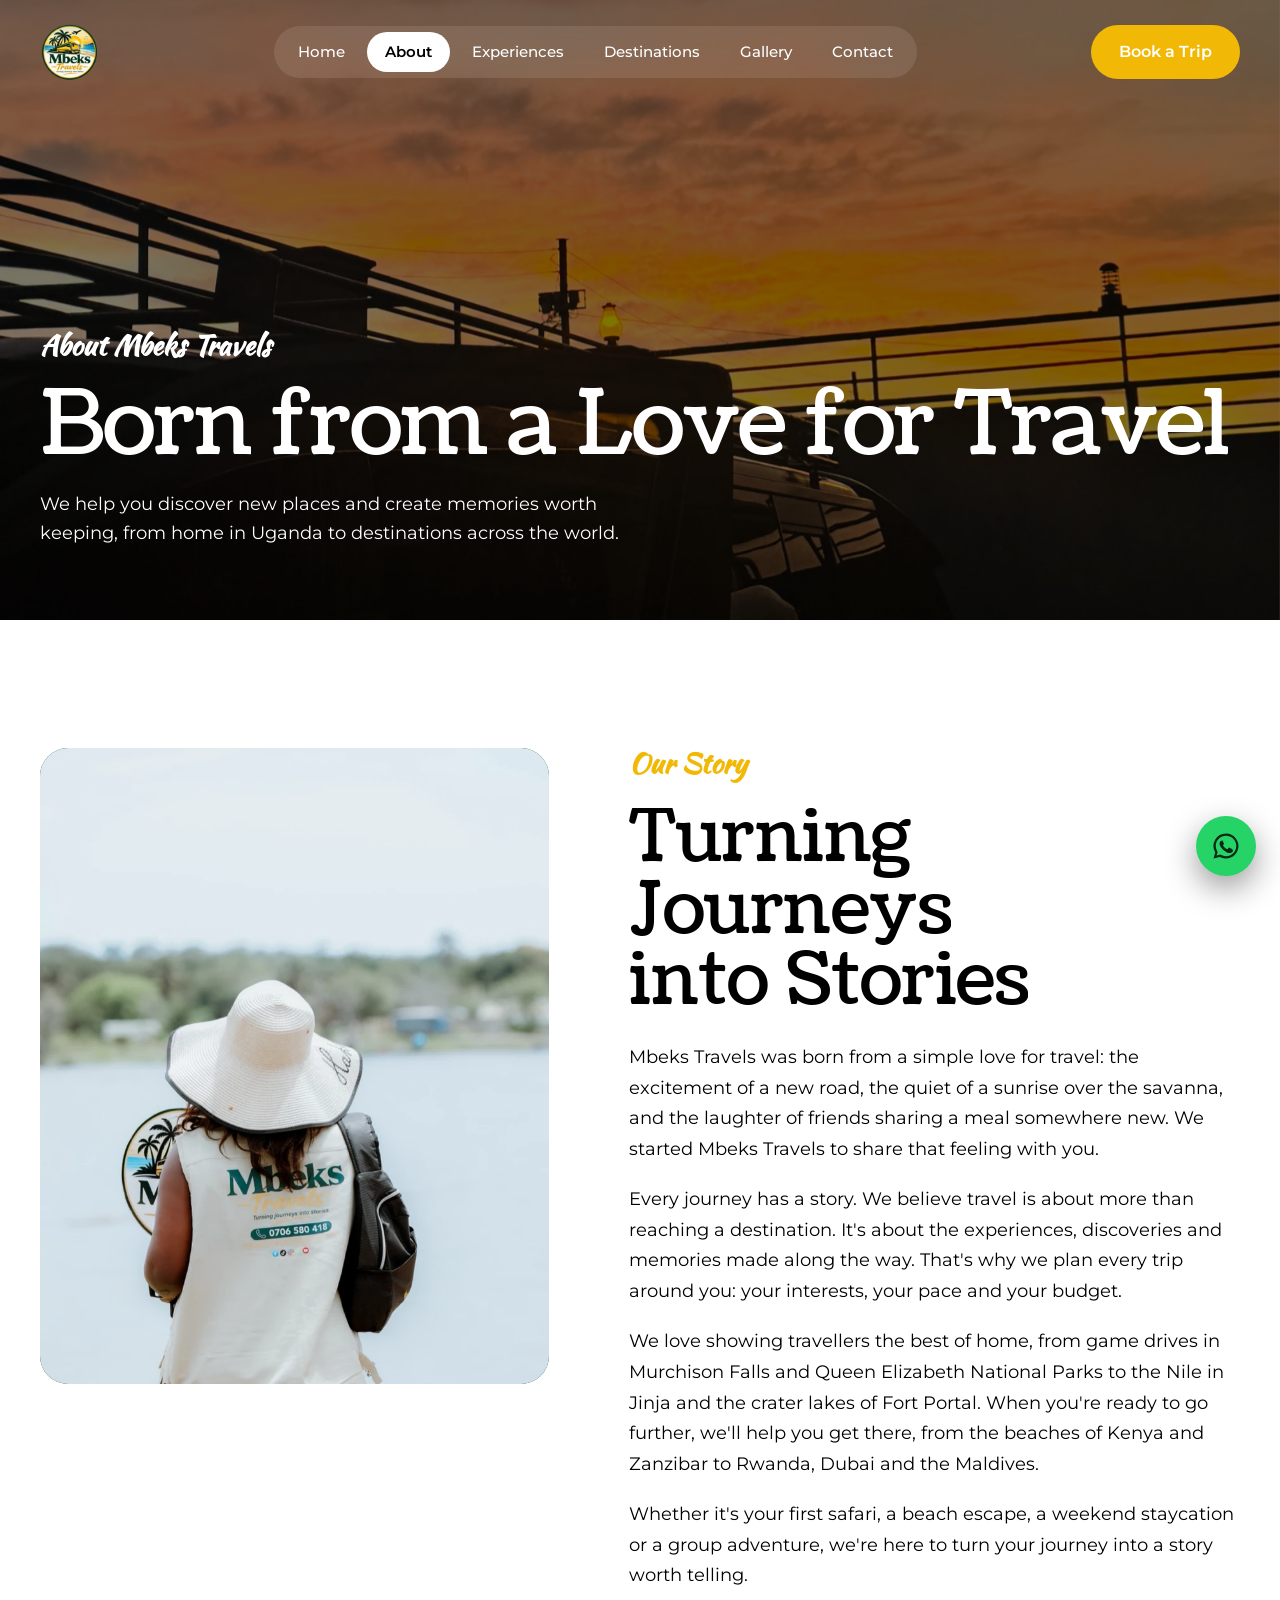
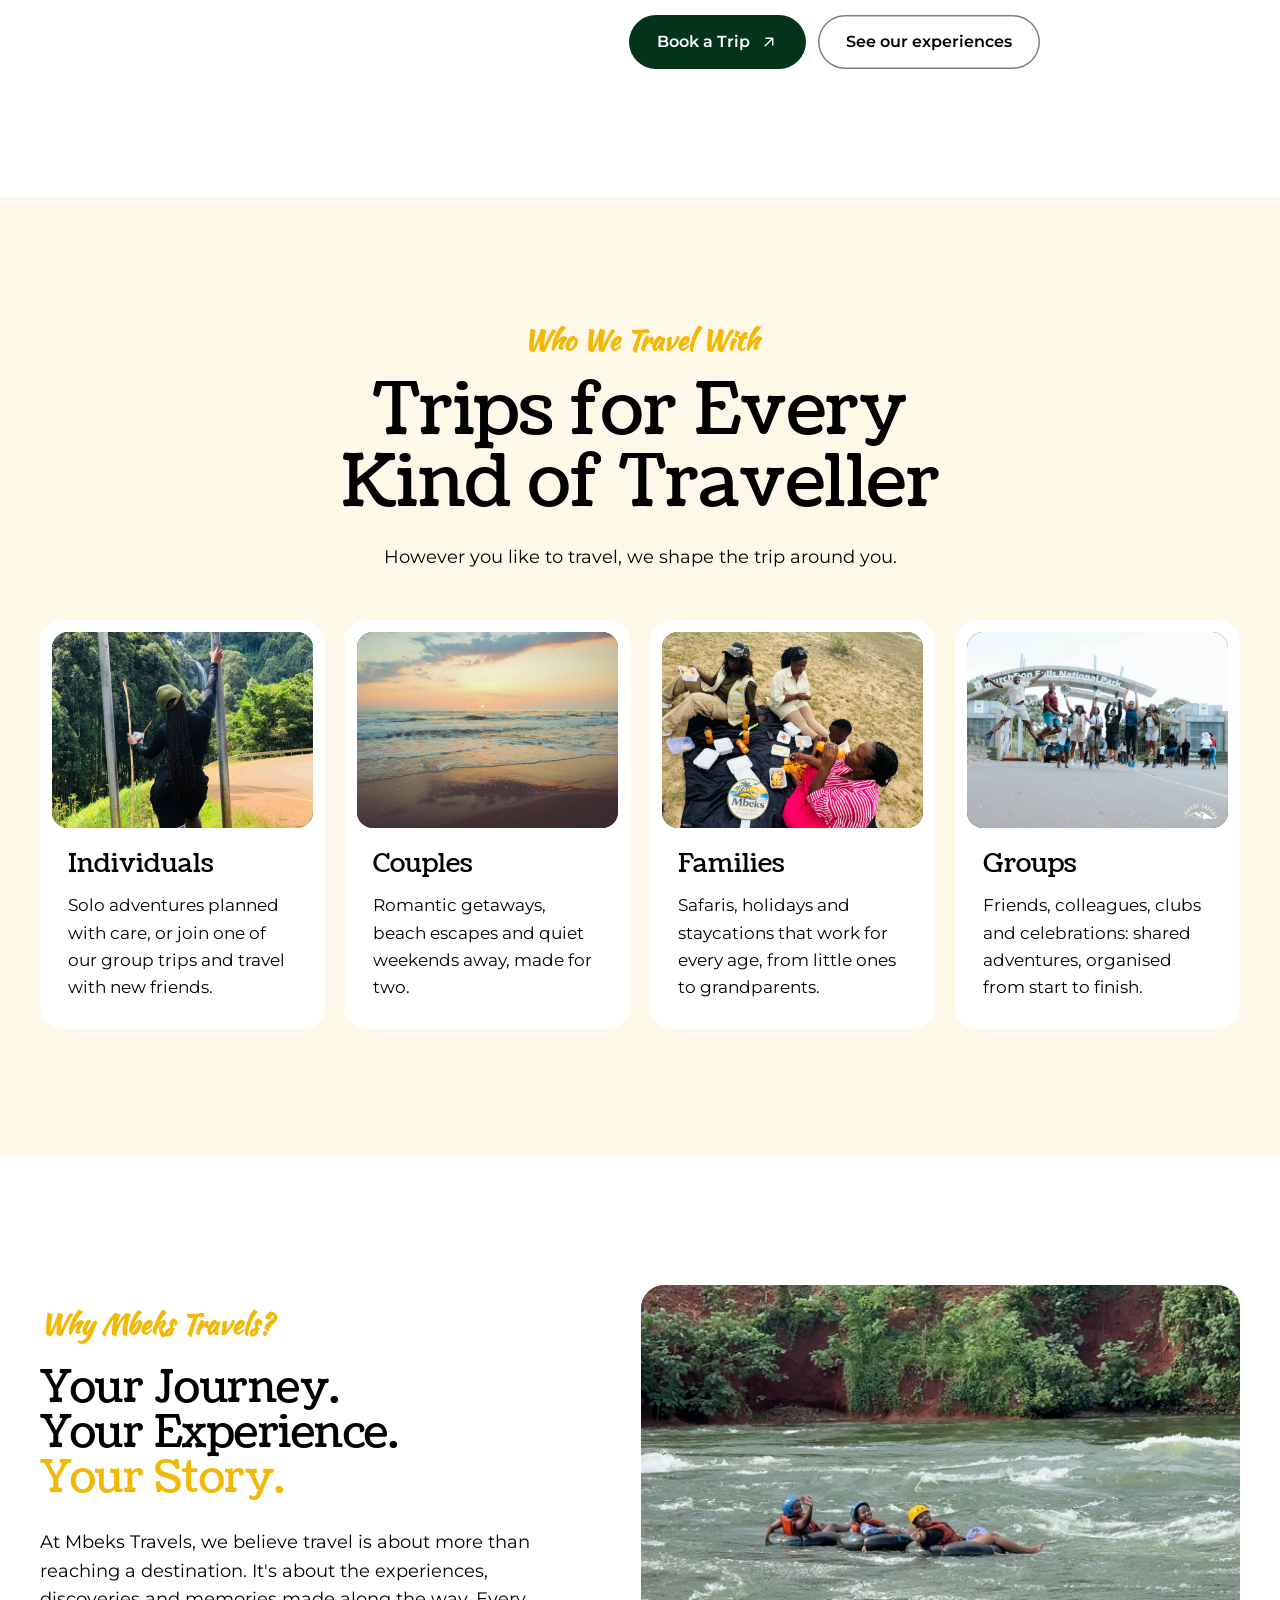
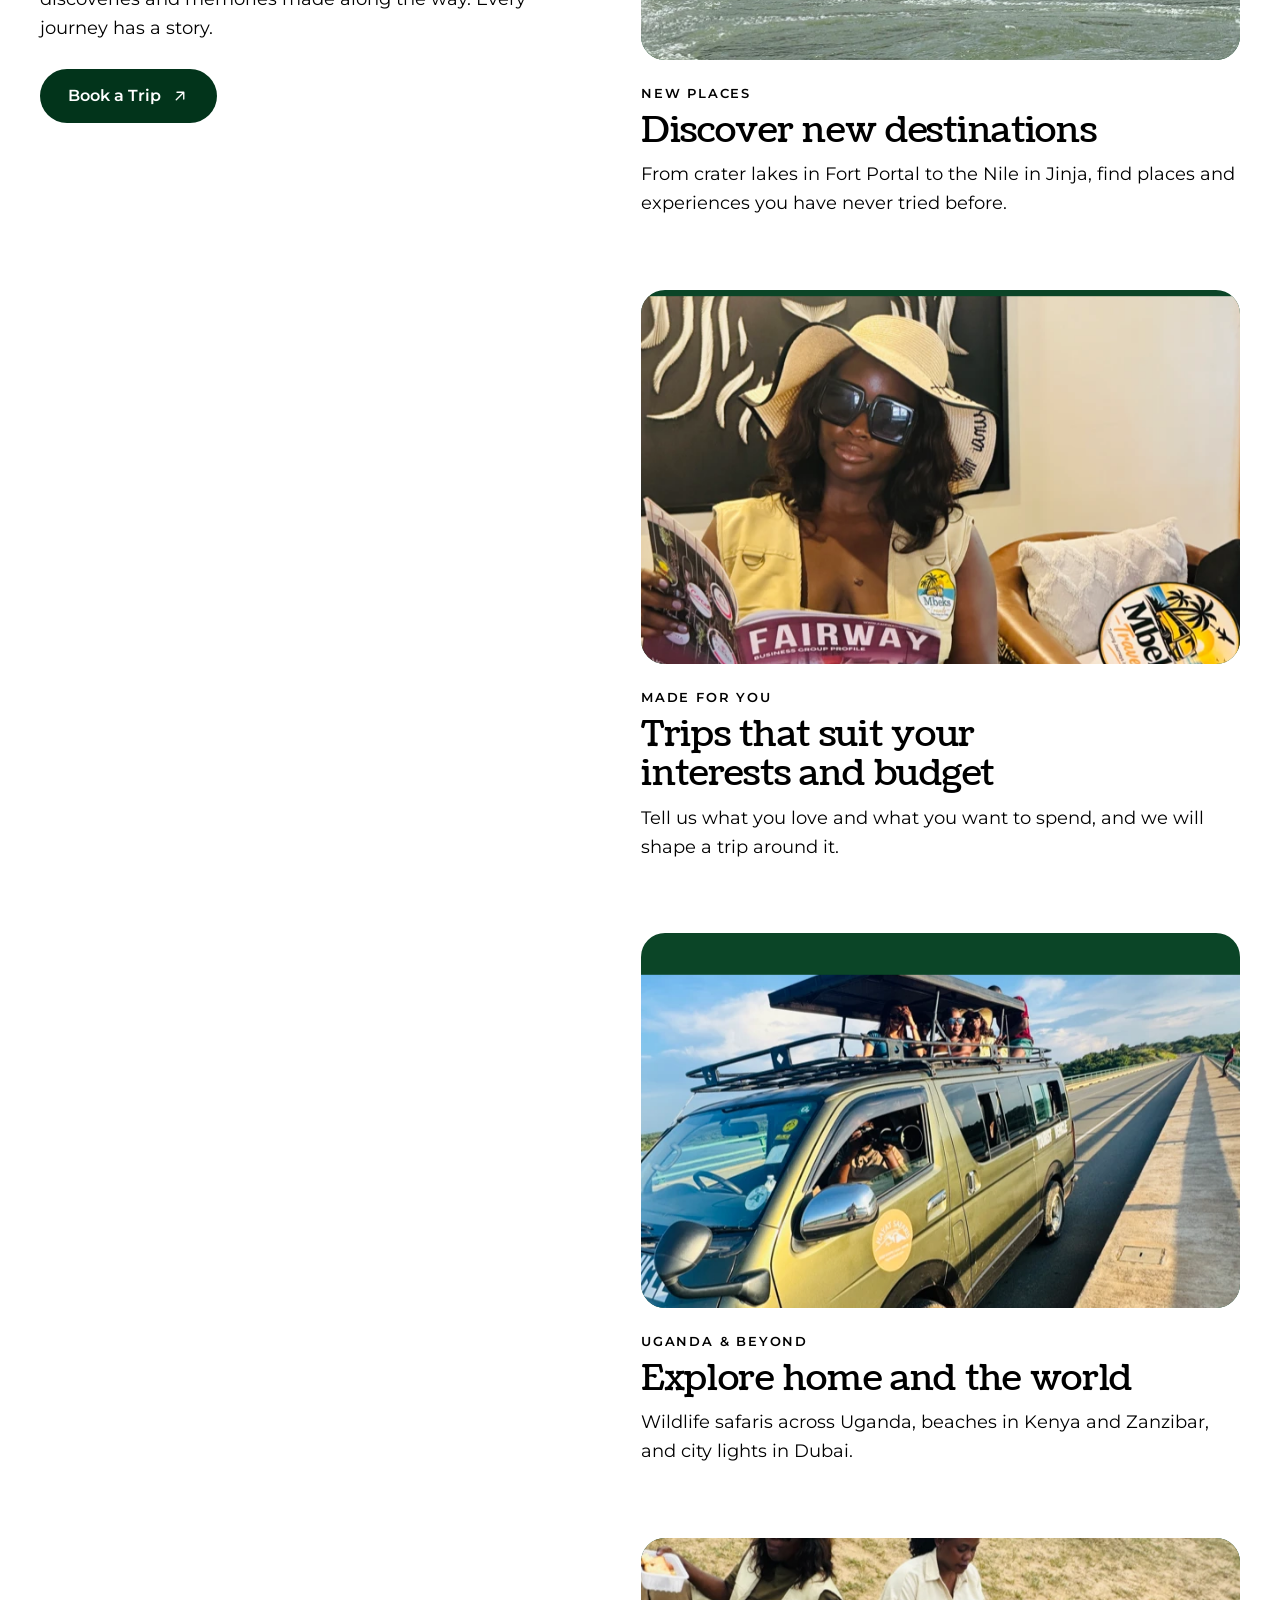
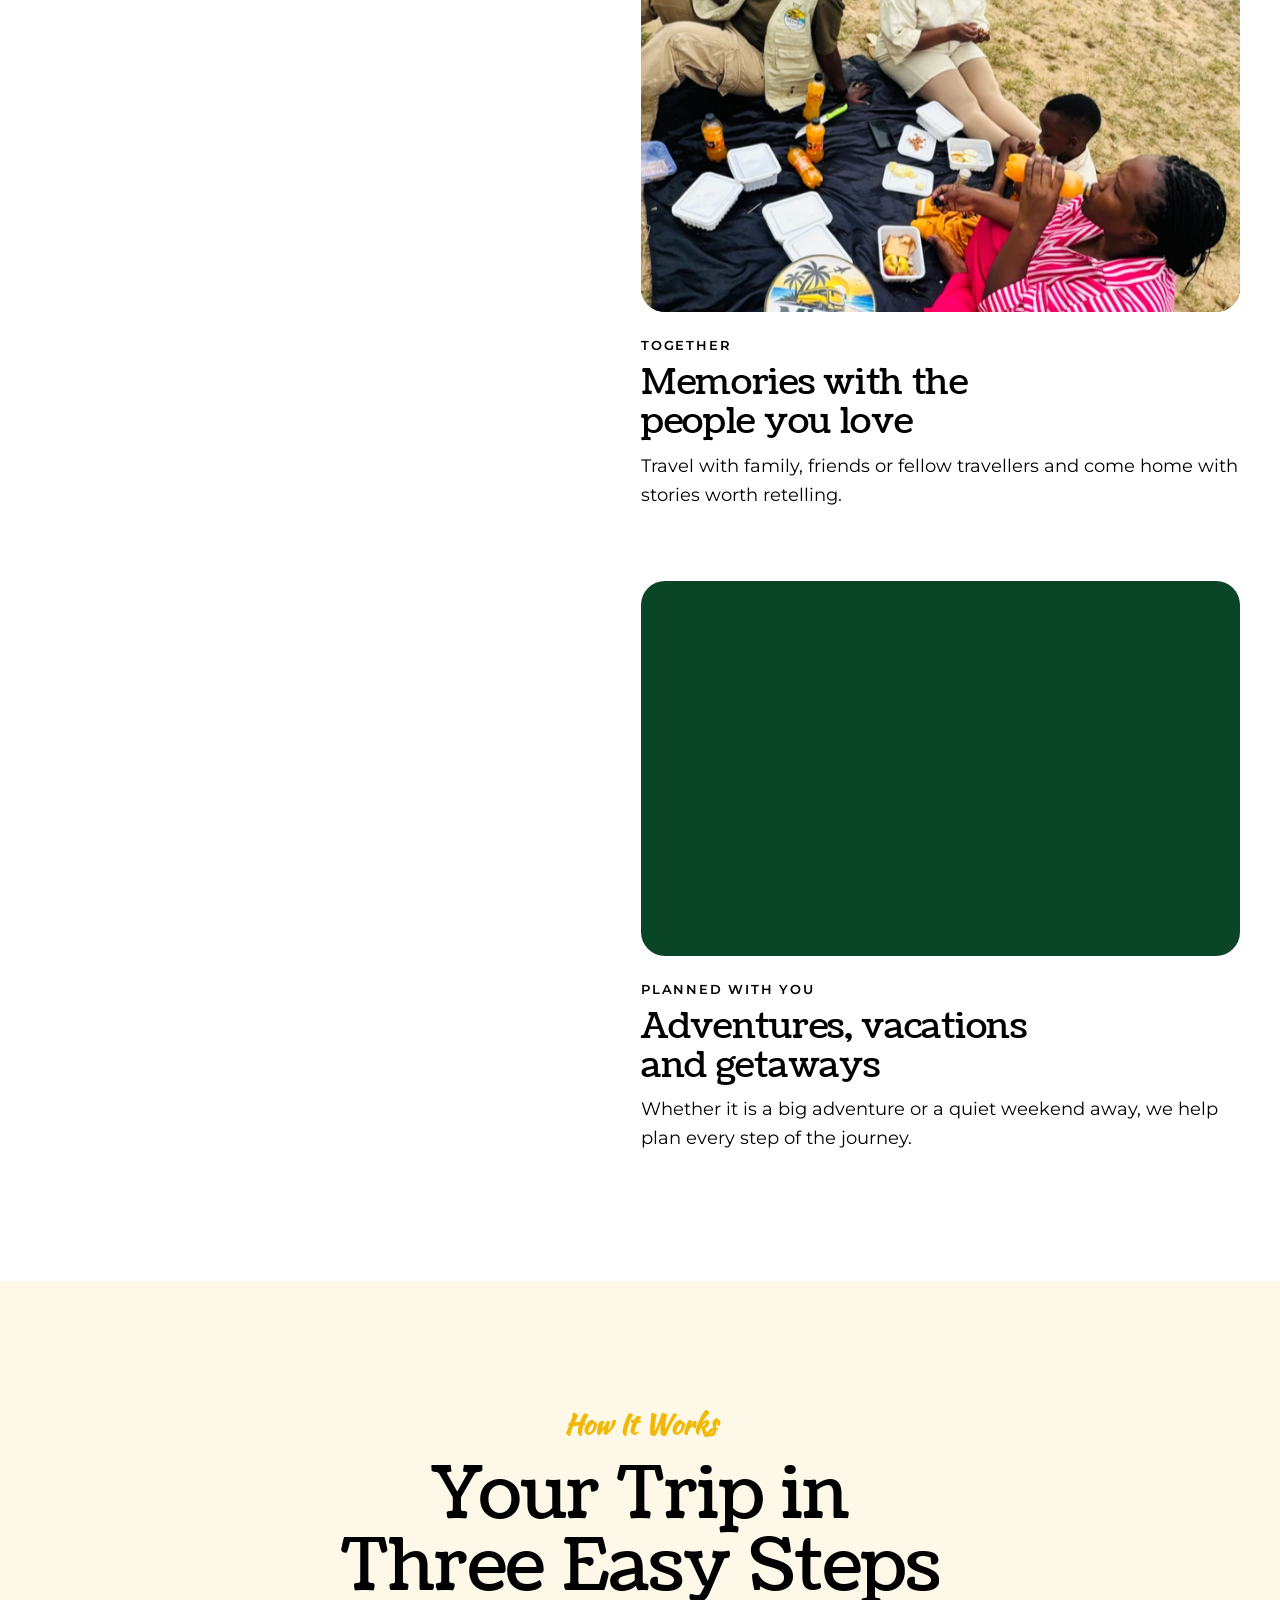
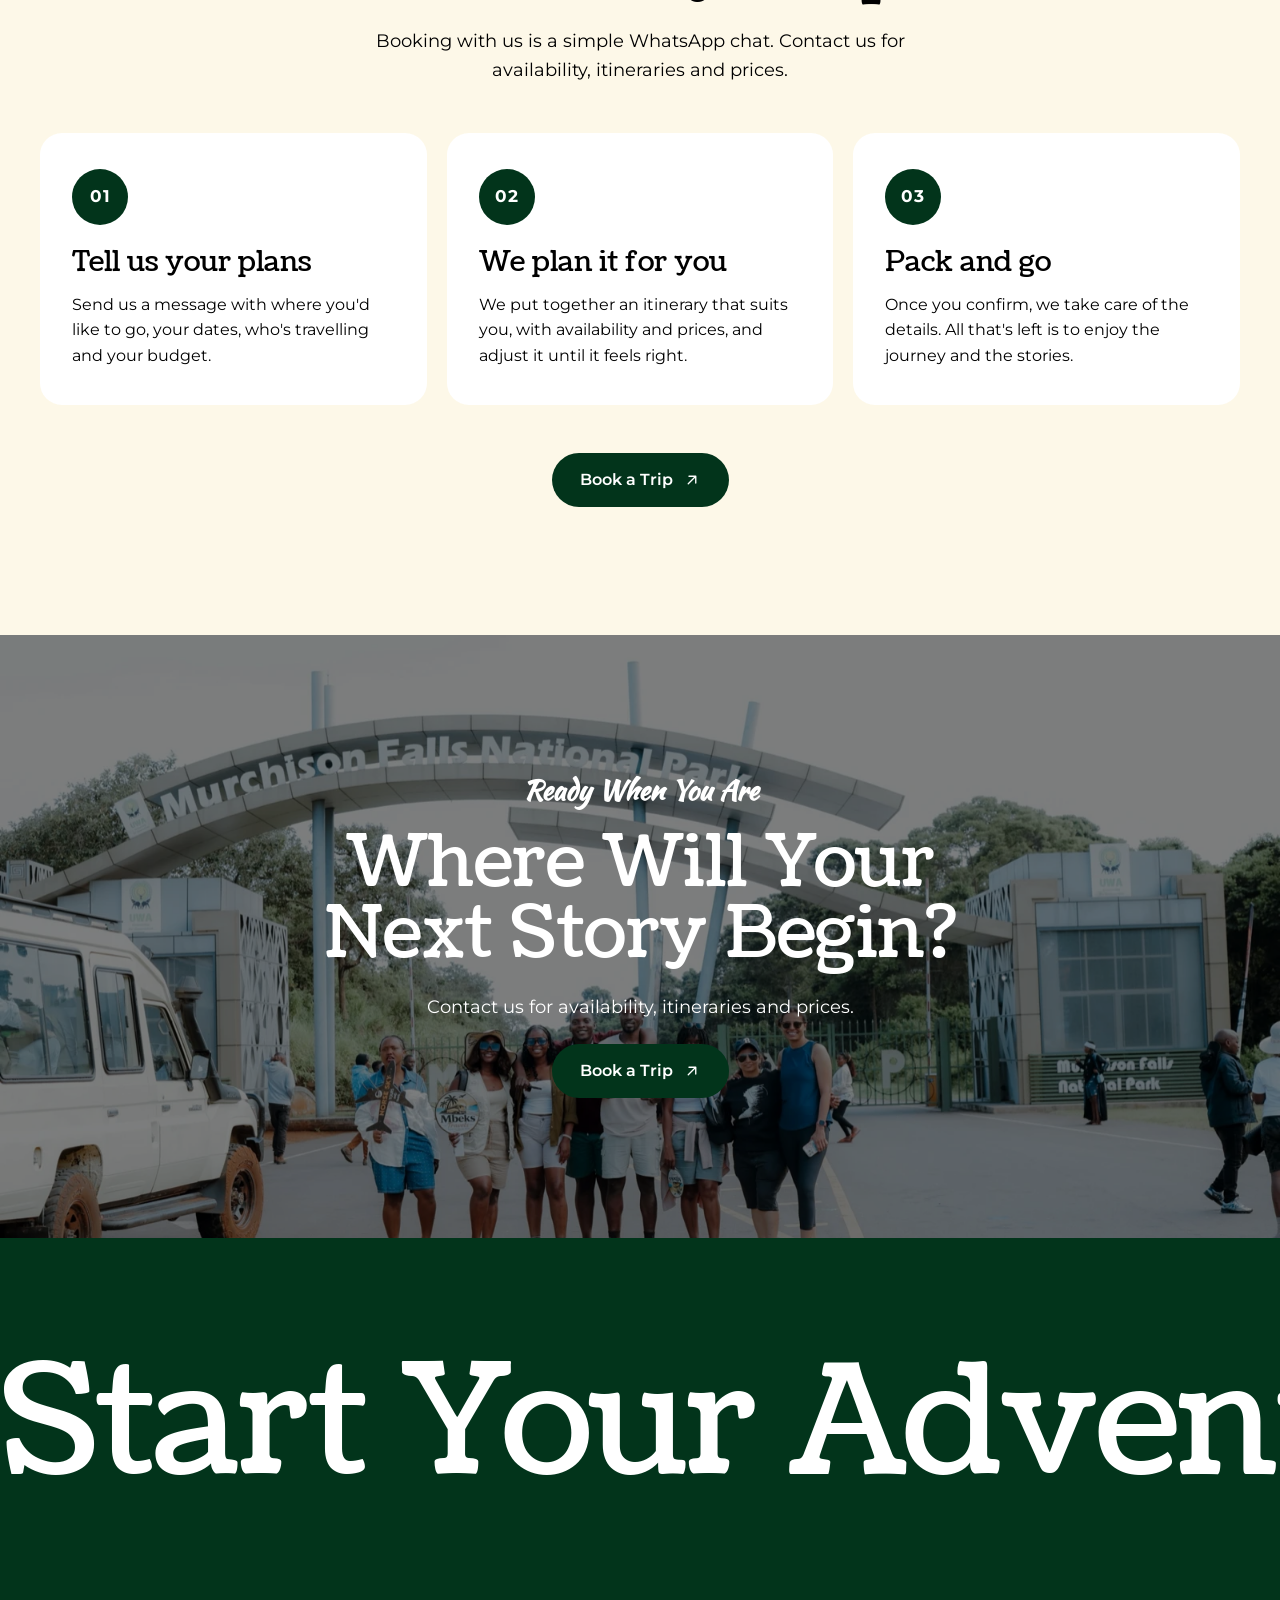
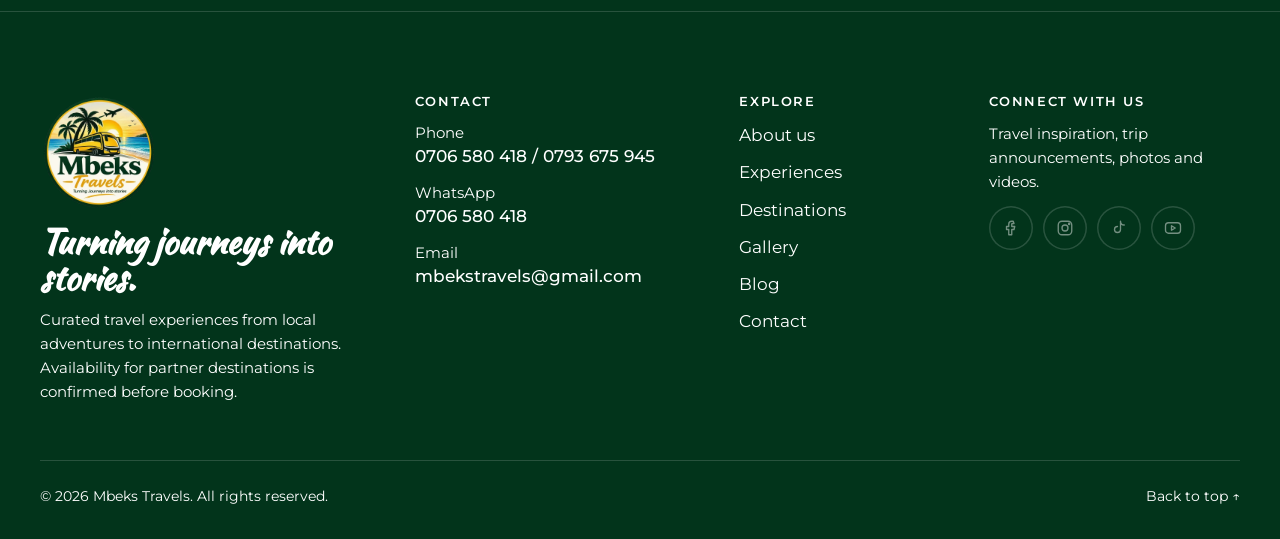
==== about.html @ 8599128d "First commit: Mbeks Travels website" ====
<!doctype html>
<html lang="en-GB">

<head>
  <meta charset="utf-8">
  <meta name="viewport" content="width=device-width, initial-scale=1, viewport-fit=cover">
  <title>About Us | Mbeks Travels</title>
  <meta name="description" content="Mbeks Travels was born from a love for travel. We plan trips for individuals, couples, families and groups across Uganda and beyond.">
  <link rel="canonical" href="https://mbekstravels.com/about.html">
  <meta name="theme-color" content="#02341B">

  <meta property="og:type" content="website">
  <meta property="og:site_name" content="Mbeks Travels">
  <meta property="og:title" content="About Us | Mbeks Travels">
  <meta property="og:description" content="Mbeks Travels was born from a love for travel. We plan trips for individuals, couples, families and groups across Uganda and beyond.">
  <meta property="og:url" content="https://mbekstravels.com/about.html">
  <meta property="og:image" content="https://mbekstravels.com/assets/images/photos/safari-van-sunset-1600.webp">
  <meta name="twitter:card" content="summary_large_image">

  <link rel="icon" href="assets/images/brand/favicon-48.png" type="image/png" sizes="48x48">
  <link rel="apple-touch-icon" href="assets/images/brand/apple-touch-icon.png">
  <link rel="preconnect" href="https://fonts.googleapis.com">
  <link rel="preconnect" href="https://fonts.gstatic.com" crossorigin>
  <link rel="stylesheet" href="https://fonts.googleapis.com/css2?family=Coustard&family=Kaushan+Script&family=Montserrat:ital,wght@0,400;0,500;0,600;0,700;1,600&display=swap">
  <link rel="stylesheet" href="styles/style.css">
  <link rel="stylesheet" href="styles/sections.css">
  <link rel="stylesheet" href="styles/pages.css">
  <script>document.documentElement.classList.add("js");</script>
</head>

<body id="top">
  <a class="skip-link" href="#main">Skip to content</a>
  <div class="cursor" aria-hidden="true">
    <span class="cursor__dot"></span>
    <span class="cursor__ring"><span class="cursor__label"></span></span>
  </div>

  <!-- ============ Site header ============ -->
  <header class="site-header">
    <div class="wrap site-header__inner">
      <a class="brand" href="index.html">
        <img class="brand__logo" src="assets/images/brand/logo-160.webp" srcset="assets/images/brand/logo-160.webp 160w, assets/images/brand/logo-320.webp 320w" sizes="60px" width="160" height="160" alt="Mbeks Travels">
      </a>
      <nav class="nav" aria-label="Main">
        <a href="index.html">Home</a>
        <a href="about.html" aria-current="page">About</a>
        <a href="experience.html">Experiences</a>
        <a href="destinations.html">Destinations</a>
        <a href="gallery.html">Gallery</a>
        <a href="contacts.html">Contact</a>
      </nav>
      <div class="header-actions">
        <a class="btn btn--gold" href="https://wa.me/256706580418?text=Hi%20Mbeks%20Travels%2C%20I%27d%20like%20to%20book%20a%20trip" target="_blank" rel="noopener" data-location="header">Book a Trip</a>
        <button class="menu-toggle" type="button" aria-expanded="false" aria-controls="mobile-menu" data-menu-open>
          <span class="visually-hidden">Open menu</span>
          <svg class="icon" viewBox="0 0 24 24" fill="none" stroke="currentColor" stroke-width="1.8" stroke-linecap="round" stroke-linejoin="round" aria-hidden="true"><path d="M4 7h16M4 12h16M4 17h16"/></svg>
        </button>
      </div>
    </div>
  </header>

  <!-- ============ Mobile menu ============ -->
  <div class="mobile-menu" id="mobile-menu" role="dialog" aria-modal="true" aria-label="Menu" hidden>
    <div class="mobile-menu__top">
      <a class="brand" href="index.html">
        <img class="brand__logo" src="assets/images/brand/logo-160.webp" srcset="assets/images/brand/logo-160.webp 160w, assets/images/brand/logo-320.webp 320w" sizes="60px" width="160" height="160" alt="Mbeks Travels">
      </a>
      <button class="menu-toggle" type="button" data-menu-close>
        <span class="visually-hidden">Close menu</span>
        <svg class="icon" viewBox="0 0 24 24" fill="none" stroke="currentColor" stroke-width="1.8" stroke-linecap="round" stroke-linejoin="round" aria-hidden="true"><path d="M18 6 6 18M6 6l12 12"/></svg>
      </button>
    </div>
    <nav class="mobile-menu__nav" aria-label="Mobile">
        <a href="index.html">Home</a>
        <a href="about.html" aria-current="page">About</a>
        <a href="experience.html">Experiences</a>
        <a href="destinations.html">Destinations</a>
        <a href="gallery.html">Gallery</a>
        <a href="contacts.html">Contact</a>
        <a href="blog.html">Blog</a>
    </nav>
    <div class="mobile-menu__foot">
      <a class="btn btn--gold btn--lg" href="https://wa.me/256706580418?text=Hi%20Mbeks%20Travels%2C%20I%27d%20like%20to%20book%20a%20trip" target="_blank" rel="noopener" data-location="mobile-menu">Book a Trip <svg class="icon" viewBox="0 0 24 24" fill="none" stroke="currentColor" stroke-width="1.8" stroke-linecap="round" stroke-linejoin="round" aria-hidden="true"><path d="M7 17 17 7M8 7h9v9"/></svg></a>
      <p>Call <a href="tel:+256706580418">0706 580 418</a> or email <a href="mailto:mbekstravels@gmail.com">mbekstravels@gmail.com</a></p>
    </div>
  </div>

  <main id="main">

    <!-- ============ Page hero ============ -->
    <section class="page-hero" data-hero aria-labelledby="page-title">
      <img class="page-hero__bg" src="assets/images/photos/safari-van-sunset-1200.webp" srcset="assets/images/photos/safari-van-sunset-800.webp 800w, assets/images/photos/safari-van-sunset-1200.webp 1200w, assets/images/photos/safari-van-sunset-1600.webp 1600w" sizes="100vw"
        alt="A safari van silhouetted against an orange sunset sky" fetchpriority="high" decoding="async">
      <div class="wrap">
        <p class="eyebrow">About Mbeks Travels</p>
        <h1 class="h1 h1--page" id="page-title">Born from a Love for Travel</h1>
        <p class="lead">We help you discover new places and create memories worth keeping, from home in Uganda to
          destinations across the world.</p>
      </div>
    </section>

    <!-- ============ Our story ============ -->
    <section class="section theme-light" aria-labelledby="story-title">
      <div class="wrap split split--sticky">
        <figure class="split__media">
          <!-- Placeholder: replace with the founder's photo (portrait) -->
          <div class="media media--portrait"><img src="assets/images/photos/mbeks-traveller-river-1200.webp" srcset="assets/images/photos/mbeks-traveller-river-800.webp 800w, assets/images/photos/mbeks-traveller-river-1200.webp 1200w, assets/images/photos/mbeks-traveller-river-1600.webp 1600w" sizes="(max-width: 819px) 100vw, 45vw" alt="A traveller in a Mbeks Travels vest looking out over the river" width="800" height="1200" loading="lazy" decoding="async"></div>
        </figure>

        <div class="split__body">
          <p class="eyebrow">Our Story</p>
          <h2 class="h2" id="story-title">Turning Journeys into Stories</h2>
          <div class="prose">
            <p>Mbeks Travels was born from a simple love for travel: the excitement of a new road, the quiet of a
              sunrise over the savanna, and the laughter of friends sharing a meal somewhere new. We started Mbeks
              Travels to share that feeling with you.</p>
            <p>Every journey has a story. We believe travel is about more than reaching a destination. It's about the experiences, discoveries
              and memories made along the way. That's why we plan every trip around you: your interests, your pace and
              your budget.</p>
            <p>We love showing travellers the best of home, from game drives in Murchison Falls and Queen Elizabeth
              National Parks to the Nile in Jinja and the crater lakes of Fort Portal. When you're ready to go
              further, we'll help you get there, from the beaches of Kenya and Zanzibar to Rwanda, Dubai and the
              Maldives.</p>
            <p>Whether it's your first safari, a beach escape, a weekend staycation or a group adventure, we're here
              to turn your journey into a story worth telling.</p>
          </div>
          <div class="btn-row">
            <a class="btn btn--leaf" href="https://wa.me/256706580418?text=Hi%20Mbeks%20Travels%2C%20I%27d%20like%20to%20book%20a%20trip" target="_blank" rel="noopener" data-location="about-story">Book a
              Trip <svg class="icon" viewBox="0 0 24 24" fill="none" stroke="currentColor" stroke-width="1.8" stroke-linecap="round" stroke-linejoin="round" aria-hidden="true"><path d="M7 17 17 7M8 7h9v9"/></svg></a>
            <a class="btn btn--outline" href="experience.html">See our experiences</a>
          </div>
        </div>
      </div>
    </section>

    <!-- ============ Who we serve ============ -->
    <section class="section theme-sand" aria-labelledby="serve-title">
      <div class="wrap">
        <div class="section-head section-head--center">
          <div class="section-head__title">
            <p class="eyebrow">Who We Travel With</p>
            <h2 class="h2" id="serve-title">Trips for Every Kind of Traveller</h2>
          </div>
          <p class="lead">However you like to travel, we shape the trip around you.</p>
        </div>

        <ul class="card-grid">
          <li class="card card--photo" data-reveal>
            <div class="media card__photo"><img src="assets/images/photos/sipi-river-sign-960.webp" srcset="assets/images/photos/sipi-river-sign-800.webp 800w, assets/images/photos/sipi-river-sign-960.webp 960w" sizes="(max-width: 819px) 100vw, 25vw" alt="A traveller posing by the Sipi River sign among green hills" width="800" height="1067" loading="lazy" decoding="async"></div>
            <h3 class="card__title">Individuals</h3>
            <p>Solo adventures planned with care, or join one of our group trips and travel with new friends.</p>
          </li>
          <li class="card card--photo" data-reveal>
            <div class="media card__photo"><img src="assets/images/photos/beach-sunset-800.webp" alt="Waves rolling onto a beach at sunset" width="800" height="518" loading="lazy" decoding="async"></div>
            <h3 class="card__title">Couples</h3>
            <p>Romantic getaways, beach escapes and quiet weekends away, made for two.</p>
          </li>
          <li class="card card--photo" data-reveal>
            <div class="media card__photo"><img src="assets/images/photos/savanna-picnic-1200.webp" srcset="assets/images/photos/savanna-picnic-800.webp 800w, assets/images/photos/savanna-picnic-1200.webp 1200w, assets/images/photos/savanna-picnic-1600.webp 1600w" sizes="(max-width: 819px) 100vw, 25vw" alt="A family picnic on the savanna with Mbeks Travels fans" width="800" height="1067" loading="lazy" decoding="async"></div>
            <h3 class="card__title">Families</h3>
            <p>Safaris, holidays and staycations that work for every age, from little ones to grandparents.</p>
          </li>
          <li class="card card--photo" data-reveal>
            <div class="media card__photo"><img src="assets/images/photos/murchison-gate-jump-1200.webp" srcset="assets/images/photos/murchison-gate-jump-800.webp 800w, assets/images/photos/murchison-gate-jump-1200.webp 1200w, assets/images/photos/murchison-gate-jump-1600.webp 1600w" sizes="(max-width: 819px) 100vw, 25vw" alt="Travellers jumping for joy at the Murchison Falls National Park gate" width="800" height="533" loading="lazy" decoding="async"></div>
            <h3 class="card__title">Groups</h3>
            <p>Friends, colleagues, clubs and celebrations: shared adventures, organised from start to finish.</p>
          </li>
        </ul>
      </div>
    </section>

    <!-- ============ Why Mbeks (sticky split, as on the homepage) ============ -->
    <section class="section theme-light" id="why" aria-labelledby="why-title">
      <div class="wrap why__grid">
        <div class="why__sticky">
          <p class="eyebrow">Why Mbeks Travels?</p>
          <h2 class="h2 why__title" id="why-title"><span class="line">Your Journey.</span> <span class="line">Your Experience.</span> <span class="line text-gold">Your Story.</span></h2>
          <p class="lead">At Mbeks Travels, we believe travel is about more than reaching a destination. It's about the
            experiences, discoveries and memories made along the way. Every journey has a story.</p>
          <div class="why__actions">
            <a class="btn btn--leaf" href="https://wa.me/256706580418?text=Hi%20Mbeks%20Travels%2C%20I%27d%20like%20to%20book%20a%20trip" target="_blank" rel="noopener" data-location="about-why">Book a Trip
              <svg class="icon" viewBox="0 0 24 24" fill="none" stroke="currentColor" stroke-width="1.8" stroke-linecap="round" stroke-linejoin="round" aria-hidden="true"><path d="M7 17 17 7M8 7h9v9"/></svg></a>
          </div>
        </div>

        <div class="why__list">
          <article class="why-item" data-reveal>
            <div class="media"><img src="assets/images/photos/nile-tubing-jinja-1200.webp" srcset="assets/images/photos/nile-tubing-jinja-800.webp 800w, assets/images/photos/nile-tubing-jinja-1200.webp 1200w, assets/images/photos/nile-tubing-jinja-1600.webp 1600w" sizes="(max-width: 819px) 100vw, 50vw" alt="Friends in helmets tubing down the Nile rapids in Jinja" width="800" height="450" loading="lazy" decoding="async" data-parallax="0.12"></div>
            <div class="why-item__body">
              <p class="label">New places</p>
              <h3 class="h3">Discover new destinations</h3>
              <p class="lead">From crater lakes in Fort Portal to the Nile in Jinja, find places and experiences you have
                never tried before.</p>
            </div>
          </article>
          <article class="why-item" data-reveal>
            <div class="media"><img src="assets/images/photos/lodge-lounge-reading-1200.webp" srcset="assets/images/photos/lodge-lounge-reading-800.webp 800w, assets/images/photos/lodge-lounge-reading-1200.webp 1200w, assets/images/photos/lodge-lounge-reading-1600.webp 1600w" sizes="(max-width: 819px) 100vw, 50vw" alt="A traveller in a sun hat reading a magazine in a lodge lounge" width="800" height="1067" loading="lazy" decoding="async" data-parallax="0.12"></div>
            <div class="why-item__body">
              <p class="label">Made for you</p>
              <h3 class="h3">Trips that suit your interests and budget</h3>
              <p class="lead">Tell us what you love and what you want to spend, and we will shape a trip around it.</p>
            </div>
          </article>
          <article class="why-item" data-reveal>
            <div class="media"><img src="assets/images/photos/safari-van-road-1200.webp" srcset="assets/images/photos/safari-van-road-800.webp 800w, assets/images/photos/safari-van-road-1200.webp 1200w, assets/images/photos/safari-van-road-1600.webp 1600w" sizes="(max-width: 819px) 100vw, 50vw" alt="A Mbeks safari van with travellers on the roof on an open road" width="800" height="1067" loading="lazy" decoding="async" data-parallax="0.12"></div>
            <div class="why-item__body">
              <p class="label">Uganda &amp; beyond</p>
              <h3 class="h3">Explore home and the world</h3>
              <p class="lead">Wildlife safaris across Uganda, beaches in Kenya and Zanzibar, and city lights in Dubai.</p>
            </div>
          </article>
          <article class="why-item" data-reveal>
            <div class="media"><img src="assets/images/photos/savanna-picnic-1200.webp" srcset="assets/images/photos/savanna-picnic-800.webp 800w, assets/images/photos/savanna-picnic-1200.webp 1200w, assets/images/photos/savanna-picnic-1600.webp 1600w" sizes="(max-width: 819px) 100vw, 50vw" alt="A family picnic on the savanna with Mbeks Travels fans" width="800" height="1067" loading="lazy" decoding="async" data-parallax="0.12"></div>
            <div class="why-item__body">
              <p class="label">Together</p>
              <h3 class="h3">Memories with the people you love</h3>
              <p class="lead">Travel with family, friends or fellow travellers and come home with stories worth
                retelling.</p>
            </div>
          </article>
          <article class="why-item" data-reveal>
            <div class="media"><img src="assets/images/photos/safari-van-sunset-1200.webp" srcset="assets/images/photos/safari-van-sunset-800.webp 800w, assets/images/photos/safari-van-sunset-1200.webp 1200w, assets/images/photos/safari-van-sunset-1600.webp 1600w" sizes="(max-width: 819px) 100vw, 50vw" alt="A safari van silhouetted against an orange sunset sky" width="800" height="1067" loading="lazy" decoding="async" data-parallax="0.12"></div>
            <div class="why-item__body">
              <p class="label">Planned with you</p>
              <h3 class="h3">Adventures, vacations and getaways</h3>
              <p class="lead">Whether it is a big adventure or a quiet weekend away, we help plan every step of the
                journey.</p>
            </div>
          </article>
        </div>
      </div>
    </section>

    <!-- ============ How it works ============ -->
    <section class="section theme-sand" id="how-it-works" aria-labelledby="how-title">
      <div class="wrap">
        <div class="section-head section-head--center">
          <div class="section-head__title">
            <p class="eyebrow">How It Works</p>
            <h2 class="h2" id="how-title">Your Trip in Three Easy Steps</h2>
          </div>
          <p class="lead">Booking with us is a simple WhatsApp chat. Contact us for availability, itineraries and prices.</p>
        </div>

        <ol class="steps">
          <li class="step" data-reveal>
            <span class="step__num">01</span>
            <h3 class="step__title">Tell us your plans</h3>
            <p>Send us a message with where you'd like to go, your dates, who's travelling and your budget.</p>
          </li>
          <li class="step" data-reveal>
            <span class="step__num">02</span>
            <h3 class="step__title">We plan it for you</h3>
            <p>We put together an itinerary that suits you, with availability and prices, and adjust it until it feels right.</p>
          </li>
          <li class="step" data-reveal>
            <span class="step__num">03</span>
            <h3 class="step__title">Pack and go</h3>
            <p>Once you confirm, we take care of the details. All that's left is to enjoy the journey and the stories.</p>
          </li>
        </ol>

        <div class="steps__cta">
          <a class="btn btn--leaf" href="https://wa.me/256706580418?text=Hi%20Mbeks%20Travels%2C%20I%27d%20like%20to%20book%20a%20trip" target="_blank" rel="noopener" data-location="about-how">Book a Trip
            <svg class="icon" viewBox="0 0 24 24" fill="none" stroke="currentColor" stroke-width="1.8" stroke-linecap="round" stroke-linejoin="round" aria-hidden="true"><path d="M7 17 17 7M8 7h9v9"/></svg></a>
        </div>
      </div>
    </section>

    <!-- ============ Closing call to action ============ -->
    <section class="photo-band" aria-labelledby="cta-title">
      <img class="photo-band__bg" src="assets/images/photos/murchison-gate-group-1200.webp" srcset="assets/images/photos/murchison-gate-group-800.webp 800w, assets/images/photos/murchison-gate-group-1200.webp 1200w, assets/images/photos/murchison-gate-group-1600.webp 1600w" sizes="100vw" alt="" width="800" height="533" loading="lazy" decoding="async">
      <div class="wrap photo-band__inner">
        <p class="eyebrow">Ready When You Are</p>
        <h2 class="h2" id="cta-title">Where Will Your Next Story Begin?</h2>
        <p class="lead">Contact us for availability, itineraries and prices.</p>
        <a class="btn btn--leaf" href="https://wa.me/256706580418?text=Hi%20Mbeks%20Travels%2C%20I%27d%20like%20to%20book%20a%20trip" target="_blank" rel="noopener" data-location="about-cta">Book a Trip
          <svg class="icon" viewBox="0 0 24 24" fill="none" stroke="currentColor" stroke-width="1.8" stroke-linecap="round" stroke-linejoin="round" aria-hidden="true"><path d="M7 17 17 7M8 7h9v9"/></svg></a>
      </div>
    </section>

  </main>

  <!-- ============ Footer ============ -->
  <footer class="site-footer">
    <a class="cta-strip cursor-zone" href="experience.html" aria-label="Start your adventure: explore tours" data-cursor="Explore Tours">
      <span class="cta-strip__track" aria-hidden="true">
        <span class="cta-strip__word">Start Your Adventure.</span><span class="cta-strip__word">Start Your Adventure.</span><span class="cta-strip__word">Start Your Adventure.</span><span class="cta-strip__word">Start Your Adventure.</span>
      </span>
      <span class="cursor-badge" aria-hidden="true">Explore<br>Tours</span>
    </a>

    <div class="wrap footer-main">
      <div class="footer-cols">
        <div class="footer-col">
          <img class="footer-logo" src="assets/images/brand/logo-320.webp" width="320" height="320" alt="Mbeks Travels" loading="lazy" decoding="async">
          <p class="footer-tagline">Turning journeys into stories.</p>
          <p class="footer-text">Curated travel experiences from local adventures to international destinations. Availability for partner destinations is confirmed before booking.</p>
        </div>

        <div class="footer-col">
          <h2 class="footer-col__title">Contact</h2>
          <dl class="footer-contact">
            <div>
              <dt>Phone</dt>
              <dd><a href="tel:+256706580418">0706 580 418</a> / <a href="tel:+256793675945">0793 675 945</a></dd>
            </div>
            <div>
              <dt>WhatsApp</dt>
              <dd><a href="https://wa.me/256706580418?text=Hi%20Mbeks%20Travels%2C%20I%27d%20like%20to%20book%20a%20trip" target="_blank" rel="noopener" data-location="footer">0706 580 418</a></dd>
            </div>
            <div>
              <dt>Email</dt>
              <dd><a href="mailto:mbekstravels@gmail.com">mbekstravels@gmail.com</a></dd>
            </div>
          </dl>
        </div>

        <nav class="footer-col" aria-label="Footer">
          <h2 class="footer-col__title">Explore</h2>
          <ul class="footer-links">
            <li><a href="about.html">About us</a></li>
            <li><a href="experience.html">Experiences</a></li>
            <li><a href="destinations.html">Destinations</a></li>
            <li><a href="gallery.html">Gallery</a></li>
            <li><a href="blog.html">Blog</a></li>
            <li><a href="contacts.html">Contact</a></li>
          </ul>
        </nav>

        <div class="footer-col">
          <h2 class="footer-col__title">Connect with us</h2>
          <p class="footer-text">Travel inspiration, trip announcements, photos and videos.</p>
          <!-- Social links are disabled until the client supplies profile URLs.
               To enable: replace <span class="social" …> with <a class="social" href="URL" aria-label="Name"> -->
          <ul class="socials">
            <li><span class="social" title="Facebook (coming soon)"><svg class="icon" viewBox="0 0 24 24" fill="none" stroke="currentColor" stroke-width="1.8" stroke-linecap="round" stroke-linejoin="round" aria-hidden="true"><path d="M15 3h-2a4 4 0 0 0-4 4v3H6v4h3v7h4v-7h3l1-4h-4V7a1 1 0 0 1 1-1h2z"/></svg><span class="visually-hidden">Facebook (coming soon)</span></span></li>
            <li><span class="social" title="Instagram (coming soon)"><svg class="icon" viewBox="0 0 24 24" fill="none" stroke="currentColor" stroke-width="1.8" stroke-linecap="round" stroke-linejoin="round" aria-hidden="true"><rect x="3" y="3" width="18" height="18" rx="5"/><circle cx="12" cy="12" r="4"/><circle cx="17.5" cy="6.5" r=".8"/></svg><span class="visually-hidden">Instagram (coming soon)</span></span></li>
            <li><span class="social" title="TikTok (coming soon)"><svg class="icon" viewBox="0 0 24 24" fill="none" stroke="currentColor" stroke-width="1.8" stroke-linecap="round" stroke-linejoin="round" aria-hidden="true"><path d="M14 3v11a4 4 0 1 1-4-4M14 3c0 3 2 5 5 5"/></svg><span class="visually-hidden">TikTok (coming soon)</span></span></li>
            <li><span class="social" title="YouTube (coming soon)"><svg class="icon" viewBox="0 0 24 24" fill="none" stroke="currentColor" stroke-width="1.8" stroke-linecap="round" stroke-linejoin="round" aria-hidden="true"><rect x="2" y="5" width="20" height="14" rx="4"/><path d="m10 9 5 3-5 3z"/></svg><span class="visually-hidden">YouTube (coming soon)</span></span></li>
          </ul>
        </div>
      </div>

      <div class="footer-bottom">
        <p>&copy; <span data-year>2026</span> Mbeks Travels. All rights reserved.</p>
        <a href="#top">Back to top &uarr;</a>
      </div>
    </div>
  </footer>

  <a class="wa-float" href="https://wa.me/256706580418?text=Hi%20Mbeks%20Travels%2C%20I%27d%20like%20to%20book%20a%20trip" target="_blank" rel="noopener" aria-label="Book a trip on WhatsApp" data-location="floating-button">
    <svg class="icon" viewBox="0 0 24 24" fill="currentColor" aria-hidden="true"><path d="M12 2a10 10 0 0 0-8.6 15.1L2 22l5-1.3A10 10 0 1 0 12 2zm0 18.2a8.2 8.2 0 0 1-4.2-1.2l-.3-.2-3 .8.8-2.9-.2-.3A8.2 8.2 0 1 1 12 20.2zm4.5-6.1c-.2-.1-1.5-.7-1.7-.8s-.4-.1-.6.1-.7.8-.8 1-.3.2-.5.1a6.7 6.7 0 0 1-3.3-2.9c-.3-.4.3-.4.7-1.3.1-.2 0-.3 0-.4l-.8-1.8c-.2-.5-.4-.4-.6-.4h-.5a1 1 0 0 0-.7.3 3 3 0 0 0-.9 2.2 5.2 5.2 0 0 0 1.1 2.7 11.8 11.8 0 0 0 4.5 4c1.7.7 2.3.8 3.2.6a2.7 2.7 0 0 0 1.8-1.2 2.2 2.2 0 0 0 .1-1.3c0-.1-.2-.2-.4-.3z"/></svg>
  </a>

  <script src="scripts/main.js" defer></script>
</body>

</html>
---- styles/style.css ----
/* ==========================================================================
   Mbeks Travels — Global styles
   Loaded on every page. Page-specific styles live in home.css and pages.css.

   1. Design tokens
   2. Section themes (dark / light)
   3. Reset & base
   4. Layout helpers
   5. Typography
   6. Buttons, pills & small components
   7. Image tiles & media frames
   8. Site header & mobile menu
   9. Inner-page hero
   10. Cursor-follow badge
   11. Footer & CTA marquee
   12. Floating WhatsApp button
   13. Scroll reveal & split text
   14. Pointer & interaction
   15. Reduced motion
   ========================================================================== */


/* 1. Design tokens
   ========================================================================== */
:root {
  /* Brand palette, taken from the logo: green #02341B and gold #F2B806 */
  --night: #02341B;
  --night-2: #0B4527;
  --cream: #FFFFFF;
  --para: #FFFFFF;
  --gold: #F2B806;
  --gold-soft: #F7D04F;
  --gold-text: #F2B806; /* gold text (eyebrows, emphasis) */
  --brown-light: #F2B806; /* "Experience.", nav button */
  --leaf: #02341B;
  --light: #FFFFFF;
  --light-alt: #FCF6E1; /* = rgba(240, 208, 105, .2) on white, made solid (sand sections, cards) */
  --ink: #000000;
  --ink-muted: #000000; /* body text on light sections: black */
  --on-gold: #FFFFFF; /* text and icons on yellow */
  --wa: #25D366;
  --wa-ink: #0B2915;

  /* Type */
  /* Fonts matched to the logo: "Mbeks" (Coustard, regular weight), "Travels" (Kaushan Script), tagline (Montserrat) */
  --fd: "Coustard", Georgia, serif;
  --fb: "Montserrat", system-ui, -apple-system, "Segoe UI", sans-serif;
  --fs: "Kaushan Script", "Segoe Print", cursive;

  /* Layout */
  --wrap: 1280px;
  --gutter: 40px;
  --section-y: 128px;
  --header-h: 104px;

  /* Shape */
  --r-pill: 999px;
  --r-tile: 28px;
  --r-card: 22px;
  --r-banner: 36px;

  /* Motion */
  --ease: cubic-bezier(.22, .61, .36, 1);
}

@media (max-width: 819px) {
  :root {
    --gutter: 16px;
    --section-y: 72px;
    --header-h: 76px;
    --r-tile: 22px;
  }
}


/* 2. Section themes
   Components read the semantic tokens (--bg, --text …) so the same markup
   works on dark and light sections.
   ========================================================================== */
:root,
.theme-dark {
  --bg: var(--night);
  --text: var(--cream);
  --text-muted: var(--para);
  --accent-text: #FFFFFF;
  --label: #FFFFFF;
  --eyebrow: #FFFFFF;
  --surface: rgba(255, 255, 255, .08);
  --line: rgba(255, 255, 255, .15);
  --chip: rgba(255, 255, 255, .08);
  --chip-line: rgba(255, 255, 255, .16);
}

.theme-light,
.theme-sand {
  --bg: var(--light);
  --text: var(--ink);
  --text-muted: var(--ink-muted);
  --accent-text: var(--gold-text);
  --label: #000000;
  --eyebrow: var(--gold);
  --surface: var(--light-alt);
  --line: rgba(2, 52, 27, .14);
  --chip: rgba(2, 52, 27, .05);
  --chip-line: rgba(2, 52, 27, .14);
}

/* Sand sections are now white too; cards keep the light yellow (--surface
   from .theme-light) so they still stand out */
.theme-sand {
  --bg: #FFFFFF;
}

.section {
  position: relative;
  padding-block: var(--section-y);
  background: var(--bg);
  color: var(--text);
}


/* 3. Reset & base
   ========================================================================== */
*,
*::before,
*::after {
  box-sizing: border-box;
}

html {
  -webkit-text-size-adjust: 100%;
  scroll-behavior: smooth;
  scroll-padding-top: 90px;
}

body {
  margin: 0;
  min-width: 0;
  background: #FFFFFF;
  color: var(--cream);
  font: 400 17px/1.6 var(--fb);
  -webkit-font-smoothing: antialiased;
  /* clip (not hidden) so position: sticky keeps working */
  overflow-x: clip;
}

img,
svg,
video {
  display: block;
  max-width: 100%;
}

img {
  height: auto;
}

a {
  color: inherit;
}

button,
input,
select,
textarea {
  font: inherit;
  color: inherit;
}

button {
  cursor: pointer;
}

h1,
h2,
h3,
h4,
p,
figure,
blockquote,
ul,
ol {
  margin: 0;
}

a:focus-visible,
button:focus-visible,
input:focus-visible,
select:focus-visible,
textarea:focus-visible,
[tabindex]:focus-visible {
  outline: 2px solid var(--gold);
  outline-offset: 3px;
}

::selection {
  background: var(--gold);
  color: var(--on-gold);
}

.skip-link {
  position: absolute;
  left: 16px;
  top: -100px;
  z-index: 100;
  padding: 12px 20px;
  border-radius: var(--r-pill);
  background: var(--gold);
  color: var(--on-gold);
  font-weight: 600;
  text-decoration: none;
}

.skip-link:focus {
  top: 16px;
}

.visually-hidden {
  position: absolute !important;
  width: 1px;
  height: 1px;
  margin: -1px;
  padding: 0;
  overflow: hidden;
  clip: rect(0 0 0 0);
  white-space: nowrap;
  border: 0;
}


/* 4. Layout helpers
   ========================================================================== */
.wrap {
  width: 100%;
  max-width: var(--wrap);
  margin-inline: auto;
  padding-inline: var(--gutter);
}

.section-head {
  display: flex;
  flex-wrap: wrap;
  justify-content: space-between;
  align-items: flex-end;
  gap: 24px;
  margin-bottom: 48px;
}

.section-head__title {
  display: flex;
  flex-direction: column;
  gap: 20px;
  max-width: 720px;
}

.section-head > .lead {
  max-width: 420px;
}

.section-head--center {
  flex-direction: column;
  align-items: center;
  text-align: center;
}

.section-head--center .section-head__title {
  align-items: center;
}

.section-head--center > .lead {
  max-width: 560px;
}

.grid-3 {
  display: grid;
  grid-template-columns: repeat(3, minmax(0, 1fr));
  gap: 20px;
}

@media (max-width: 1079px) {
  .grid-3 {
    grid-template-columns: repeat(2, minmax(0, 1fr));
  }
}

@media (max-width: 819px) {
  .grid-3 {
    grid-template-columns: 1fr;
  }

  .section-head {
    margin-bottom: 32px;
  }
}


/* 5. Typography
   ========================================================================== */
.h1 {
  font: 400 clamp(52px, 8.6vw, 132px)/.95 var(--fd);
  letter-spacing: -2px;
  text-wrap: balance;
}

.h1--page {
  font-size: clamp(48px, 7vw, 104px);
}

.h2 {
  font: 400 clamp(40px, 5.6vw, 80px)/1 var(--fd);
  letter-spacing: -.5px;
  text-wrap: balance;
}

.h3 {
  font: 400 clamp(28px, 2.8vw, 40px)/1.08 var(--fd);
  letter-spacing: -.3px;
  text-wrap: balance;
}

.lead {
  font-size: 18px;
  line-height: 1.6;
  color: var(--text-muted);
}

/* "Your Journey. Your Experience. / Your Story.": exactly two lines,
   sized to the width of its column (the column needs container-type) */
.why__title {
  font-size: clamp(34px, 3.4vw, 50px);
  line-height: 1.04;
}

.why__title .line {
  display: block;
  white-space: nowrap;
}

@media (max-width: 819px) {
  .why__title {
    font-size: clamp(34px, 9.6vw, 46px);
  }

  .why__title .line {
    white-space: normal;
  }
}

.text-gold {
  color: var(--accent-text);
}

.script {
  font: 600 clamp(26px, 2.4vw, 34px)/1.05 var(--fs);
  color: var(--text);
}

.label {
  font: 600 13px/18px var(--fb);
  letter-spacing: 1.8px;
  text-transform: uppercase;
  color: var(--label);
}

/* Eyebrow: short handwritten label above section headings */
.eyebrow {
  width: fit-content;
  font: 600 clamp(24px, 2.2vw, 30px)/1.1 var(--fs);
  color: var(--eyebrow);
}

/* Long-form text (about story, blog articles) */
.prose {
  max-width: 68ch;
  font-size: 18px;
  line-height: 1.7;
  color: var(--text-muted);
}

.prose > * + * {
  margin-top: 1.1em;
}

.prose h2,
.prose h3 {
  margin-top: 1.8em;
  color: var(--text);
  font-family: var(--fd);
  font-weight: 400;
  line-height: 1.1;
}

.prose h2 {
  font-size: clamp(30px, 3vw, 40px);
}

.prose h3 {
  font-size: 26px;
}

.prose ul {
  padding-left: 1.2em;
}

.prose li + li {
  margin-top: .4em;
}

.prose strong {
  color: var(--text);
}

.prose a {
  color: var(--leaf);
}


/* 6. Buttons, pills & small components
   ========================================================================== */
.btn {
  display: inline-flex;
  align-items: center;
  justify-content: center;
  gap: 10px;
  min-height: 54px;
  padding: 0 28px;
  border: 0;
  border-radius: var(--r-pill);
  background: transparent;
  font: 600 16px/20px var(--fb);
  text-decoration: none;
  white-space: nowrap;
  transition: background-color .2s, color .2s, box-shadow .2s, transform .2s, translate .35s var(--ease);
}

.btn .icon {
  width: 18px;
  height: 18px;
}

.btn--gold {
  background: var(--brown-light);
  color: var(--on-gold);
}

.btn--gold:hover {
  background: #DCA705;
}

.btn--outline {
  color: var(--text);
  box-shadow: inset 0 0 0 1.5px color-mix(in srgb, var(--text) 50%, transparent);
}

.btn--outline:hover {
  box-shadow: inset 0 0 0 1.5px var(--text);
}

.theme-light .btn--outline:hover,
.theme-sand .btn--outline:hover {
  background: var(--ink);
  color: var(--light);
}

.btn--leaf {
  background: var(--leaf);
  color: #FFFFFF;
}

.btn--leaf:hover {
  background: #0B4527;
}

.btn--glass {
  background: rgba(0, 0, 0, .5);
  backdrop-filter: blur(8px);
  -webkit-backdrop-filter: blur(8px);
}

.btn--lg {
  min-height: 64px;
  padding: 0 36px;
  font-size: 18px;
}

.btn-row {
  display: flex;
  flex-wrap: wrap;
  gap: 12px;
}

.icon {
  flex: none;
  width: 20px;
  height: 20px;
}

/* Green circle with arrow, used on tiles (same colour as the main buttons) */
.arrow-circle {
  flex: none;
  display: grid;
  place-items: center;
  width: 52px;
  height: 52px;
  border-radius: var(--r-pill);
  background: var(--leaf);
  color: #FFFFFF;
  transition: transform .3s var(--ease);
}

a:hover .arrow-circle {
  transform: rotate(45deg);
}

/* Small rounded tag (categories, places) */
.tag {
  display: inline-flex;
  align-items: center;
  gap: 8px;
  padding: 7px 14px;
  border-radius: var(--r-pill);
  background: var(--chip);
  box-shadow: inset 0 0 0 1px var(--chip-line);
  font: 500 14px/18px var(--fb);
  color: var(--text-muted);
}

.tag--gold {
  background: var(--gold);
  box-shadow: none;
  color: var(--on-gold);
  font-weight: 700;
  font-size: 12px;
  letter-spacing: 1px;
  text-transform: uppercase;
}

/* Tick list (ideal for, why us) */
.check-list {
  display: grid;
  gap: 12px;
  padding: 0;
  list-style: none;
}

.check-list li {
  display: flex;
  gap: 12px;
  align-items: flex-start;
  color: var(--text);
}

.check-list .icon {
  margin-top: 3px;
  color: var(--gold);
}

.theme-light .check-list .icon,
.theme-sand .check-list .icon {
  color: var(--leaf);
}

/* Closing note used on destination & experience pages */
.availability-note {
  display: flex;
  align-items: center;
  gap: 12px;
  width: fit-content;
  padding: 14px 20px;
  border-radius: 18px;
  background: var(--surface);
  font-weight: 500;
  color: var(--text);
}

.availability-note .icon {
  color: var(--leaf);
}


/* 7. Image tiles & media frames
   ========================================================================== */
.media {
  position: relative;
  overflow: hidden;
  border-radius: var(--r-card);
  background: var(--night-2);
}

.media > img {
  position: absolute;
  inset: 0;
  width: 100%;
  height: 100%;
  object-fit: cover;
}

/* Photo tile with text over a flat dark tint */
.tile {
  --text: var(--cream);
  --text-muted: #FFFFFF;
  position: relative;
  isolation: isolate;
  overflow: hidden;
  display: flex;
  flex-direction: column;
  justify-content: flex-end;
  gap: 6px;
  padding: 24px;
  border-radius: var(--r-tile);
  background: var(--night-2);
  color: var(--cream);
  text-decoration: none;
}

.tile > img {
  position: absolute;
  inset: 0;
  z-index: -2;
  width: 100%;
  height: 100%;
  object-fit: cover;
  transition: transform .6s var(--ease);
}

/* Crop from the top for photos where faces sit high in the frame */
img.img-top {
  object-position: 50% 12%;
}

.tile::after {
  content: "";
  position: absolute;
  inset: 0;
  z-index: -1;
  background: rgba(0, 0, 0, .38);
  transition: background-color .4s;
}

.tile:hover::after {
  background: rgba(0, 0, 0, .28);
}

.tile__title,
.tile__text {
  text-shadow: 0 2px 18px rgba(0, 0, 0, .55);
}

.tile:hover > img {
  transform: scale(1.05);
}

.tile__title {
  font: 400 30px/1.05 var(--fd);
  letter-spacing: -.3px;
}

.tile__title--lg {
  font-size: clamp(36px, 3.4vw, 44px);
  line-height: 1;
}

.tile__text {
  max-width: 380px;
  font-size: 15px;
  line-height: 1.5;
  color: var(--text-muted);
}

.tile__cta {
  display: flex;
  align-items: center;
  gap: 12px;
  margin-top: 8px;
  font: 600 15px/20px var(--fb);
}

/* Horizontal tile: text left, arrow right */
.tile--row {
  flex-direction: row;
  flex-wrap: wrap;
  align-items: flex-end;
  justify-content: space-between;
  gap: 24px;
  padding: 32px;
}

.tile--row .tile__body {
  display: flex;
  flex-direction: column;
  gap: 8px;
  max-width: 560px;
}


/* Blog post card (homepage + blog listing) */
.post-grid {
  gap: 36px;
}

.post-card {
  display: flex;
  flex-direction: column;
  gap: 22px;
  color: var(--text);
  text-decoration: none;
}

.post-card__media {
  aspect-ratio: 8 / 7;
  border-radius: 18px;
}

.post-card__media img {
  transition: transform .6s var(--ease);
}

.post-card:hover .post-card__media img {
  transform: scale(1.04);
}

.post-card__meta {
  display: flex;
  flex-wrap: wrap;
  align-items: center;
  gap: 16px;
  font: 500 15px/18px var(--fb);
  color: var(--text-muted);
}

.post-card__meta .tag {
  padding: 9px 18px;
  font-size: 15px;
}

.post-card__title {
  font: 500 22px/30px var(--fb);
  text-wrap: balance;
}

.post-card:hover .post-card__title {
  text-decoration: underline;
  text-decoration-thickness: 1px;
  text-underline-offset: 5px;
}


/* 8. Site header & mobile menu
   ========================================================================== */
.site-header {
  position: absolute;
  inset: 0 0 auto;
  z-index: 50;
  color: #FFFFFF;
}

.site-header__inner {
  display: flex;
  align-items: center;
  justify-content: space-between;
  gap: 24px;
  min-height: var(--header-h);
}

.site-header.is-stuck {
  position: fixed;
  background: rgba(2, 52, 27, .96);
  backdrop-filter: blur(12px);
  -webkit-backdrop-filter: blur(12px);
  box-shadow: 0 1px 0 rgba(255, 255, 255, .08), 0 12px 30px rgba(0, 0, 0, .25);
  transform: translateY(-100%);
}

.site-header.is-stuck .site-header__inner {
  min-height: 76px;
}

.brand {
  display: flex;
  align-items: center;
  gap: 12px;
  color: #FFFFFF;
  text-decoration: none;
}

.brand__logo {
  display: block;
  width: 60px;
  height: 60px;
}

.nav {
  display: flex;
  gap: 4px;
  padding: 6px;
  border-radius: var(--r-pill);
  background: rgba(255, 255, 255, .1);
  backdrop-filter: blur(10px);
  -webkit-backdrop-filter: blur(10px);
}

.nav a {
  padding: 10px 18px;
  border-radius: var(--r-pill);
  font: 500 15px/20px var(--fb);
  text-decoration: none;
  transition: background-color .2s, color .2s;
}

.nav a:hover {
  background: rgba(255, 255, 255, .12);
}

.nav a[aria-current="page"] {
  background: #FFFFFF;
  color: #000000;
  font-weight: 600;
}

.header-actions {
  display: flex;
  align-items: center;
  gap: 10px;
}

.menu-toggle {
  display: none;
  place-items: center;
  width: 52px;
  height: 52px;
  padding: 0;
  border: 0;
  border-radius: var(--r-pill);
  background: rgba(255, 255, 255, .1);
  box-shadow: inset 0 0 0 1.5px rgba(255, 255, 255, .35);
  color: #FFFFFF;
  backdrop-filter: blur(10px);
  -webkit-backdrop-filter: blur(10px);
}

@media (max-width: 1079px) {
  .nav {
    display: none;
  }

  .menu-toggle {
    display: grid;
  }
}

@media (max-width: 819px) {
  .brand__logo {
    width: 48px;
    height: 48px;
  }

  .site-header .btn {
    min-height: 46px;
    padding: 0 18px;
    font-size: 15px;
  }

  .menu-toggle {
    width: 46px;
    height: 46px;
  }
}

/* Full-screen menu for tablet & mobile */
.mobile-menu {
  position: fixed;
  inset: 0;
  z-index: 70;
  display: flex;
  flex-direction: column;
  overflow-y: auto;
  padding: 16px var(--gutter) calc(32px + env(safe-area-inset-bottom));
  background: var(--night);
  color: var(--cream);
}

.mobile-menu[hidden] {
  display: none;
}

.mobile-menu .menu-toggle {
  display: grid;
}

.mobile-menu__top {
  display: flex;
  align-items: center;
  justify-content: space-between;
  min-height: 60px;
}

.mobile-menu__nav {
  display: flex;
  flex-direction: column;
  gap: 4px;
  margin-block: 40px;
}

.mobile-menu__nav a {
  padding-block: 8px;
  font: 400 clamp(38px, 9vw, 56px)/1.1 var(--fd);
  text-decoration: none;
}

.mobile-menu__nav a[aria-current="page"] {
  color: #FFFFFF;
  text-decoration: underline;
  text-decoration-thickness: 2px;
  text-underline-offset: 8px;
}

.mobile-menu__foot {
  display: flex;
  flex-direction: column;
  gap: 20px;
  margin-top: auto;
  color: var(--para);
}

.mobile-menu__foot a {
  color: var(--cream);
}

body.menu-open {
  overflow: hidden;
}


/* 9. Inner-page hero
   ========================================================================== */
.page-hero {
  position: relative;
  isolation: isolate;
  overflow: clip;
  display: flex;
  min-height: 620px;
  padding-top: calc(var(--header-h) + 40px);
  padding-bottom: 72px;
  color: var(--cream);
}

.page-hero__bg {
  position: absolute;
  inset: 0;
  z-index: -2;
  width: 100%;
  height: 100%;
  object-fit: cover;
}

.page-hero::after {
  content: "";
  position: absolute;
  inset: 0;
  z-index: -1;
  background: rgba(0, 0, 0, .5);
}

.page-hero .wrap {
  display: flex;
  flex-direction: column;
  justify-content: flex-end;
  gap: 22px;
}

/* On photos the eyebrow is white, as in the homepage hero */
.page-hero .eyebrow {
  color: #FFFFFF;
}

.page-hero .lead {
  max-width: 620px;
  color: var(--cream);
}

.page-hero--short {
  min-height: 460px;
}

@media (max-width: 819px) {
  .page-hero {
    min-height: 520px;
    padding-bottom: 48px;
  }

  .page-hero--short {
    min-height: 400px;
  }
}


/* 10. Cursor-follow badge
   A gold circle that follows the pointer over an area (blog photos, footer CTA).
   Position is set by scripts/main.js through --x / --y.
   ========================================================================== */
.cursor-zone {
  position: relative;
}

.cursor-badge {
  position: absolute;
  left: var(--x, 50%);
  top: var(--y, 50%);
  z-index: 3;
  display: grid;
  place-items: center;
  width: 120px;
  height: 120px;
  border-radius: var(--r-pill);
  background: var(--gold);
  color: var(--on-gold);
  font: 600 18px/1.2 var(--fb);
  text-align: center;
  pointer-events: none;
  transform: translate(-50%, -50%) scale(0);
  transition: transform .22s var(--ease);
}

@media (hover: none), (pointer: coarse) {
  .cursor-badge {
    display: none;
  }
}


/* 11. Footer & CTA marquee
   ========================================================================== */
.site-footer {
  padding-bottom: calc(32px + env(safe-area-inset-bottom));
  background: var(--night);
  color: #FFFFFF;
}

.cta-strip {
  display: block;
  overflow: hidden;
  padding-block: 110px;
  color: #FFFFFF;
  text-decoration: none;
}

/* The text is repeated so the second half matches the first: moving by -50%
   loops seamlessly. Spacing is a margin on every word (not gap) so both
   halves are exactly the same width. */
.cta-strip__track {
  display: flex;
  align-items: center;
  width: max-content;
  animation: marquee 40s linear infinite;
}

.cta-strip__word {
  margin-right: .45em;
  font: 400 clamp(80px, 12vw, 190px)/1 var(--fd);
  letter-spacing: -3px;
  white-space: nowrap;
}


.cta-strip .cursor-badge {
  width: 150px;
  height: 150px;
  background: var(--gold);
  color: var(--on-gold);
  font-size: 19px;
}

/* Keyboard focus and touch: show the badge centred */
.cta-strip:focus-visible {
  outline-offset: -6px;
}

.cta-strip:focus-visible .cursor-badge {
  left: 50%;
  top: 50%;
  transform: translate(-50%, -50%) scale(1);
}

@media (hover: none), (pointer: coarse) {
  .cta-strip .cursor-badge {
    display: grid;
    left: 50%;
    top: 50%;
    transform: translate(-50%, -50%) scale(.8);
  }
}

@media (max-width: 819px) {
  .cta-strip {
    padding-block: 80px;
  }

  .cta-strip .cursor-badge {
    width: 120px;
    height: 120px;
    font-size: 16px;
  }
}

@keyframes marquee {
  from { transform: translateX(0); }
  to { transform: translateX(-50%); }
}

.footer-main {
  display: flex;
  flex-direction: column;
  gap: 56px;
  padding-top: 80px;
  border-top: 1px solid var(--line);
}

.footer-cols {
  display: grid;
  grid-template-columns: minmax(0, 1.3fr) minmax(0, 1.1fr) minmax(0, .8fr) minmax(0, 1fr);
  gap: 48px;
}

.footer-col {
  display: flex;
  flex-direction: column;
  gap: 12px;
}

.footer-col__title {
  font: 600 13px/18px var(--fb);
  letter-spacing: 1.6px;
  text-transform: uppercase;
  color: #FFFFFF;
}

.footer-logo {
  display: block;
  width: 120px;
  height: 120px;
}

.footer-tagline {
  font: 600 34px/1.05 var(--fs);
  color: #FFFFFF;
}

.footer-text {
  max-width: 400px;
  font-size: 15px;
  line-height: 1.6;
  color: #FFFFFF;
}

.footer-contact {
  display: grid;
  gap: 14px;
  margin: 0;
}

.footer-contact dt {
  font-size: 15px;
  line-height: 22px;
  color: #FFFFFF;
}

.footer-contact dd {
  margin: 0;
  font: 500 17px/24px var(--fb);
}

.footer-contact a,
.footer-links a {
  text-decoration: none;
  text-underline-offset: 4px;
}

.footer-contact a:hover,
.footer-links a:hover {
  color: #FFFFFF;
  text-decoration: underline;
}

.footer-links {
  display: grid;
  gap: 10px;
  padding: 0;
  list-style: none;
}

/* Social icons stay disabled until the client supplies profile URLs.
   To enable one, turn its <span> into <a href="…" aria-label="…">. */
.socials {
  display: flex;
  gap: 10px;
  padding: 0;
  list-style: none;
}

.social {
  display: grid;
  place-items: center;
  width: 44px;
  height: 44px;
  border-radius: var(--r-pill);
  box-shadow: inset 0 0 0 1.5px rgba(255, 255, 255, .35);
  color: #FFFFFF;
  transition: background-color .2s, color .2s;
}

a.social:hover {
  background: var(--gold);
  color: var(--on-gold);
}

span.social {
  opacity: .45;
}

.social .icon {
  width: 18px;
  height: 18px;
}

.footer-bottom {
  display: flex;
  flex-wrap: wrap;
  justify-content: space-between;
  gap: 16px;
  padding-top: 24px;
  border-top: 1px solid var(--line);
  font-size: 14px;
  color: #FFFFFF;
}

.footer-bottom a {
  color: #FFFFFF;
  text-decoration: none;
}

.footer-bottom a:hover {
  color: #FFFFFF;
}

@media (max-width: 1079px) {
  .footer-cols {
    grid-template-columns: repeat(2, minmax(0, 1fr));
  }
}

@media (max-width: 819px) {
  .footer-main {
    padding-top: 56px;
    gap: 40px;
  }

  .footer-cols {
    grid-template-columns: 1fr;
    gap: 36px;
  }

  /* Footer content is centred on phones */
  .footer-col {
    align-items: center;
    text-align: center;
  }

  .footer-links {
    justify-items: center;
  }

  .socials {
    justify-content: center;
  }

  .footer-bottom {
    flex-direction: column;
    align-items: center;
    text-align: center;
    padding-bottom: 72px; /* room for the floating WhatsApp button */
  }
}


/* 12. Floating WhatsApp button
   ========================================================================== */
.wa-float {
  position: fixed;
  right: calc(24px + env(safe-area-inset-right));
  bottom: calc(24px + env(safe-area-inset-bottom));
  z-index: 40;
  display: grid;
  place-items: center;
  width: 60px;
  height: 60px;
  border-radius: var(--r-pill);
  background: var(--wa);
  color: var(--wa-ink);
  box-shadow: 0 12px 32px rgba(0, 0, 0, .4);
  transition: transform .2s var(--ease);
}

.wa-float:hover {
  transform: scale(1.06);
}

.wa-float .icon {
  width: 30px;
  height: 30px;
}

@media (max-width: 819px) {
  .wa-float {
    right: calc(16px + env(safe-area-inset-right));
    bottom: calc(16px + env(safe-area-inset-bottom));
  }
}


/* 13. Scroll reveal & split text
   Elements with [data-reveal] fade up once they enter the viewport.
   Only active when JS has added .js to <html>.
   ========================================================================== */
.js [data-reveal] {
  opacity: 0;
  transform: translateY(40px);
  transition: opacity .9s var(--ease), transform .9s var(--ease);
  transition-delay: calc(min(var(--i, 0), 6) * 90ms);
}

.js [data-reveal].is-visible {
  opacity: 1;
  transform: none;
}

/* Image wipe: the photo opens upwards and settles from a slight zoom */
.js [data-reveal="clip"] {
  opacity: 1;
  transform: none;
  clip-path: inset(100% 0 0 0 round var(--r-tile));
  transition: clip-path 1.2s var(--ease);
  transition-delay: calc(min(var(--i, 0), 6) * 110ms);
}

.js [data-reveal="clip"] > img,
.js [data-reveal="clip"] .media > img {
  scale: 1.25;
  transition: scale 1.6s var(--ease), transform .6s var(--ease);
  transition-delay: calc(min(var(--i, 0), 6) * 110ms);
}

.js [data-reveal="clip"].is-visible {
  clip-path: inset(0 0 0 0 round var(--r-tile));
}

.js [data-reveal="clip"].is-visible > img,
.js [data-reveal="clip"].is-visible .media > img {
  scale: 1;
}

/* Split headings: each word rises out of its own mask */
.split-word {
  display: inline-block;
  overflow: hidden;
  vertical-align: top;
  padding-block: .08em .16em;
  margin-block: -.08em -.16em;
}

.split-word__inner {
  display: inline-block;
}

.is-split:not(.is-scrub) .split-word__inner {
  transform: translateY(110%);
  transition: transform 1s var(--ease);
  transition-delay: calc(var(--si, 0) * 55ms);
}

.is-split.is-visible:not(.is-scrub) .split-word__inner {
  transform: none;
}

/* Scroll-lit text: words brighten as you scroll (opacity set by JS) */
.is-scrub .split-word {
  overflow: visible;
}

.is-scrub .split-word__inner {
  opacity: .16;
  transition: opacity .2s linear;
}

/* Parallax photos get a little extra size so their edges never show */
.media > img[data-parallax] {
  scale: 1.18;
}


/* 14. Pointer & interaction
   ========================================================================== */

/* Custom pointer (fine pointers only; scripts/main.js adds .has-cursor) */
.cursor {
  display: none;
}

.has-cursor .cursor {
  display: block;
}

.cursor__dot,
.cursor__ring {
  position: fixed;
  left: 0;
  top: 0;
  z-index: 9999;
  pointer-events: none;
  opacity: 0;
  transition: opacity .3s;
}

.cursor.is-active .cursor__dot,
.cursor.is-active .cursor__ring {
  opacity: 1;
}

.cursor__dot::before,
.cursor__ring::before {
  content: "";
  position: absolute;
  border-radius: var(--r-pill);
  transform: translate(-50%, -50%);
}

.cursor__dot::before {
  width: 8px;
  height: 8px;
  background: var(--gold);
  transition: scale .25s var(--ease);
}

.cursor__ring::before {
  width: 42px;
  height: 42px;
  box-shadow: inset 0 0 0 1.5px var(--gold);
  transition: width .35s var(--ease), height .35s var(--ease), background-color .35s, box-shadow .35s;
}

.cursor__label {
  position: absolute;
  transform: translate(-50%, -50%) scale(.4);
  opacity: 0;
  color: var(--on-gold);
  font: 600 15px/1.15 var(--fb);
  text-align: center;
  white-space: nowrap;
  transition: opacity .25s, transform .35s var(--ease);
}

.cursor.is-link .cursor__ring::before {
  width: 66px;
  height: 66px;
  background: rgba(242, 184, 6, .2);
}

.cursor.is-link .cursor__dot::before {
  scale: 0;
}

.cursor.is-label .cursor__ring::before {
  width: 132px;
  height: 132px;
  background: var(--gold);
  box-shadow: 0 12px 30px rgba(0, 0, 0, .25);
}

.cursor.is-label .cursor__label {
  opacity: 1;
  transform: translate(-50%, -50%) scale(1);
}

.cursor.is-label .cursor__dot::before {
  scale: 0;
}

.cursor.is-down .cursor__ring::before {
  width: 30px;
  height: 30px;
}

.has-cursor [data-cursor],
.has-cursor [data-cursor] * {
  cursor: none;
}

/* The CTA strip keeps its own badge only for touch and keyboard focus */
.has-cursor .cta-strip .cursor-badge {
  display: none;
}

/* Past the hero the header stays hidden, and slides in only while scrolling up */
.site-header.is-stuck.is-ready {
  transition: transform .4s var(--ease);
}

.site-header.is-stuck.is-shown {
  transform: none;
}

/* Mobile menu links rise in one after another */
.mobile-menu:not([hidden]) .mobile-menu__nav a {
  animation: rise .6s var(--ease) both;
}

.mobile-menu__nav a:nth-child(2) { animation-delay: .04s; }
.mobile-menu__nav a:nth-child(3) { animation-delay: .08s; }
.mobile-menu__nav a:nth-child(4) { animation-delay: .12s; }
.mobile-menu__nav a:nth-child(5) { animation-delay: .16s; }
.mobile-menu__nav a:nth-child(6) { animation-delay: .2s; }
.mobile-menu__nav a:nth-child(7) { animation-delay: .24s; }

@keyframes rise {
  from {
    opacity: 0;
    transform: translateY(32px);
  }

  to {
    opacity: 1;
    transform: none;
  }
}

/* Inner-page hero: slow zoom-out on load, copy rises in */
.js .page-hero__bg {
  animation: hero-settle 2.2s var(--ease) both;
}

.js .page-hero .eyebrow,
.js .page-hero .lead,
.js .page-hero .jump-links,
.js .page-hero .back-link,
.js .page-hero .post-card__meta {
  animation: rise .9s var(--ease) .35s both;
}

.js .page-hero .lead,
.js .page-hero .post-card__meta {
  animation-delay: .55s;
}

.js .page-hero .jump-links {
  animation-delay: .7s;
}

@keyframes hero-settle {
  from {
    scale: 1.14;
  }

  to {
    scale: 1;
  }
}


/* 15. Reduced motion
   ========================================================================== */
@media (prefers-reduced-motion: reduce) {
  html {
    scroll-behavior: auto;
  }

  *,
  *::before,
  *::after {
    animation-duration: .01ms !important;
    animation-iteration-count: 1 !important;
    transition-duration: .01ms !important;
  }

  .cta-strip__track {
    animation: none !important;
  }

  .js [data-reveal],
  .js [data-reveal="clip"] {
    opacity: 1;
    transform: none;
    clip-path: none;
  }

  .js [data-reveal="clip"] > img,
  .js [data-reveal="clip"] .media > img,
  .media > img[data-parallax] {
    scale: 1;
  }


  .tile:hover > img {
    transform: none;
  }
}
---- styles/sections.css ----
/* ==========================================================================
   Mbeks Travels — Shared sections
   Homepage-style sections reused across pages. Loaded on every page after
   style.css.

   1. Light-yellow sections
   2. Sticky split (Why Mbeks)
   3. How it works
   4. Photo band (full-width photo, black overlay, white text)
   5. Stacking panels (sections pin and the next slides over)
   ========================================================================== */


/* 1. Light-yellow sections: rgba(240, 208, 105, .15) on white
   ========================================================================== */
.theme-sand {
  --bg: #FDF8E8;
  --surface: #FFFFFF; /* white cards stand out on the yellow */
}


/* 2. Sticky split: heading pinned on the left, items scroll on the right
   (homepage and About "Why Mbeks Travels?")
   No ancestor of .why__sticky may use overflow: hidden/auto.
   ========================================================================== */
.why__grid {
  display: grid;
  grid-template-columns: minmax(0, 1fr) minmax(0, 1.15fr);
  gap: 80px;
  align-items: start;
}

.why__sticky {
  position: sticky;
  top: 100px;
  display: flex;
  flex-direction: column;
  gap: 26px;
  padding-block: 24px;
  container-type: inline-size;
}

/* Exactly two lines, sized to the column width */
.why__actions {
  display: flex;
  flex-wrap: wrap;
  align-items: center;
  gap: 16px 20px;
}

.why__list {
  display: flex;
  flex-direction: column;
  gap: 72px;
}

.why-item .media {
  aspect-ratio: 16 / 10;
  border-radius: 24px;
}

.why-item__body {
  display: flex;
  flex-direction: column;
  gap: 10px;
  padding-top: 24px;
}

@media (max-width: 819px) {
  .why__grid {
    grid-template-columns: 1fr;
    gap: 48px;
  }

  .why__sticky {
    position: static;
    padding-block: 0;
  }

  .why__list {
    gap: 48px;
  }
}


/* 3. How it works: three numbered steps (homepage, About, Contact)
   ========================================================================== */
.steps {
  display: grid;
  grid-template-columns: repeat(3, minmax(0, 1fr));
  gap: 20px;
  margin: 0;
  padding: 0;
  list-style: none;
}

.step {
  display: flex;
  flex-direction: column;
  gap: 14px;
  padding: 36px 32px;
  border-radius: var(--r-card);
  background: var(--surface);
}

.step__num {
  display: grid;
  place-items: center;
  width: 56px;
  height: 56px;
  margin-bottom: 8px;
  border-radius: var(--r-pill);
  background: var(--leaf);
  color: #FFFFFF;
  font: 700 17px/1 var(--fb);
  letter-spacing: 1px;
}

.step__title {
  margin: 0;
  font: 400 clamp(26px, 2.2vw, 30px)/1.1 var(--fd);
}

.step p {
  margin: 0;
  font-size: 16px;
  line-height: 1.6;
}

.steps__cta {
  display: flex;
  justify-content: center;
  margin-top: 48px;
}

@media (max-width: 899px) {
  .steps {
    grid-template-columns: minmax(0, 1fr);
  }

  .step {
    padding: 28px 24px;
  }

  .steps__cta {
    margin-top: 32px;
  }
}


/* 4. Photo band: full-width photo with the hero's black overlay
   ========================================================================== */
.photo-band {
  position: relative;
  isolation: isolate;
  padding-block: 140px;
  color: #FFFFFF;
  text-align: center;
}

.photo-band__bg {
  position: absolute;
  inset: 0;
  z-index: -2;
  width: 100%;
  height: 100%;
  object-fit: cover;
}

.photo-band::after {
  content: "";
  position: absolute;
  inset: 0;
  z-index: -1;
  background: rgba(0, 0, 0, .5);
}

.photo-band__inner {
  display: flex;
  flex-direction: column;
  align-items: center;
  gap: 22px;
}

.photo-band .eyebrow {
  color: #FFFFFF;
}

.photo-band .h2 {
  max-width: 860px;
}

.photo-band .lead {
  max-width: 620px;
  color: #FFFFFF;
}

@media (max-width: 819px) {
  .photo-band {
    padding-block: 96px;
  }
}


/* 5. Stacking panels
   Each [data-stack] section pins once it has been read and the next one
   slides over it. scripts/main.js sets --stack-top so a panel taller than
   the screen pins at its bottom edge. Off on phones and for reduced motion.
   ========================================================================== */
@media (min-width: 820px) and (prefers-reduced-motion: no-preference) {
  [data-stack] {
    position: sticky;
    top: var(--stack-top, 0px);
    border-radius: 36px 36px 0 0;
    box-shadow: 0 -18px 40px rgba(2, 52, 27, .08);
  }

  [data-stack="first"] {
    border-radius: 0;
    box-shadow: none;
  }
}
---- styles/pages.css ----
/* ==========================================================================
   Mbeks Travels — Inner pages
   Loaded on every page except the homepage, after style.css.

   1. Shared inner-page blocks (split, cards, CTA banner, jump links)
   2. About
   3. Experiences & destinations (detail rows, featured places)
   4. Gallery (filters, masonry, lightbox)
   5. Contact (WhatsApp card, contact list, enquiry form)
   6. Blog article
   ========================================================================== */


/* 1. Shared inner-page blocks
   ========================================================================== */

/* Two-column text + media */
.split {
  display: grid;
  grid-template-columns: minmax(0, 1fr) minmax(0, 1.2fr);
  gap: 80px;
  align-items: center;
}

.split__body {
  display: flex;
  flex-direction: column;
  gap: 24px;
  container-type: inline-size;
}

.split__media {
  display: flex;
  flex-direction: column;
  gap: 16px;
}

/* Sticky split: the photo stays in view while the text beside it scrolls */
.split--sticky {
  align-items: start;
}

.split--sticky .split__media {
  position: sticky;
  top: 100px;
}

.media--portrait {
  aspect-ratio: 4 / 5;
  border-radius: var(--r-tile);
}

@media (max-width: 819px) {
  .split--sticky .split__media {
    position: static;
  }
}

/* Icon cards */
.card-grid {
  display: grid;
  grid-template-columns: repeat(4, minmax(0, 1fr));
  gap: 20px;
  padding: 0;
  list-style: none;
}

.card {
  display: flex;
  flex-direction: column;
  gap: 14px;
  padding: 32px 28px;
  border-radius: var(--r-card);
  background: var(--surface);
  color: var(--text-muted);
}

.card__icon {
  display: grid;
  place-items: center;
  width: 52px;
  height: 52px;
  border-radius: var(--r-pill);
  background: var(--leaf);
  color: var(--gold);
}

.card__title {
  font: 400 26px/1.1 var(--fd);
  color: var(--text);
}

/* Pill links that jump to sections on the same page */
.jump-links {
  display: flex;
  flex-wrap: wrap;
  gap: 8px;
  margin-top: 8px;
}

.jump-links a {
  padding: 10px 18px;
  border-radius: var(--r-pill);
  background: rgba(255, 255, 255, .1);
  box-shadow: inset 0 0 0 1px rgba(255, 255, 255, .25);
  backdrop-filter: blur(8px);
  -webkit-backdrop-filter: blur(8px);
  font: 500 15px/20px var(--fb);
  text-decoration: none;
  transition: background-color .2s, color .2s;
}

.jump-links a:hover {
  background: var(--cream);
  color: var(--night);
}

@media (max-width: 1079px) {
  .split {
    gap: 48px;
  }

  .card-grid {
    grid-template-columns: repeat(2, minmax(0, 1fr));
  }
}

@media (max-width: 819px) {
  .split {
    grid-template-columns: 1fr;
  }

  .card-grid {
    grid-template-columns: 1fr;
    gap: 12px;
  }

  .card {
    padding: 24px;
  }

  .jump-links a {
    padding: 8px 14px;
    font-size: 14px;
  }
}


/* 2. About
   ========================================================================== */
/* Photo cards (About: who we travel with) */
.card--photo {
  padding: 12px 12px 28px;
}

.card--photo > :not(.card__photo) {
  margin-inline: 16px;
}

.card__photo {
  aspect-ratio: 4 / 3;
  margin-bottom: 8px;
  border-radius: 16px;
}


/* 3. Experiences & destinations
   ========================================================================== */

/* Detail row: gallery or photo + text. --flip puts the photo on the right. */
.detail {
  display: grid;
  grid-template-columns: minmax(0, 1.1fr) minmax(0, 1fr);
  gap: 72px;
  align-items: center;
}

.detail--flip > :first-child {
  order: 2;
}

.detail__body {
  display: flex;
  flex-direction: column;
  align-items: flex-start;
  gap: 22px;
}

.detail__subtitle {
  margin-top: 6px;
  font: 600 13px/18px var(--fb);
  letter-spacing: 1.8px;
  text-transform: uppercase;
  color: var(--text);
}

.detail__body .btn {
  margin-top: 8px;
}

/* Three-photo gallery: one large, two small */
.detail__gallery {
  display: grid;
  grid-template-columns: repeat(2, minmax(0, 1fr));
  grid-template-rows: 300px 200px;
  gap: 14px;
}

.detail__gallery .media:first-child {
  grid-column: 1 / -1;
}

.detail__media {
  aspect-ratio: 5 / 4;
  border-radius: var(--r-tile);
}

/* Featured places (Uganda, Kenya) */
.places-title {
  margin: 72px 0 24px;
  font: 600 13px/18px var(--fb);
  letter-spacing: 1.8px;
  text-transform: uppercase;
  color: var(--label);
}

.places {
  display: grid;
  grid-template-columns: repeat(5, minmax(0, 1fr));
  gap: 20px;
  padding: 0;
  list-style: none;
}

.places--4 {
  grid-template-columns: repeat(4, minmax(0, 1fr));
}

.place {
  display: flex;
  flex-direction: column;
  gap: 10px;
  font-size: 15px;
  line-height: 1.55;
  color: var(--text-muted);
}

.place .media {
  aspect-ratio: 4 / 3;
  margin-bottom: 6px;
  border-radius: 18px;
}

.place .card__title {
  font-size: 22px;
}

.place--more {
  justify-content: center;
  padding: 24px;
  border-radius: 18px;
  background: var(--surface);
}

@media (max-width: 1079px) {
  .detail {
    gap: 48px;
  }

  .places {
    grid-template-columns: repeat(3, minmax(0, 1fr));
  }

  .places--4 {
    grid-template-columns: repeat(2, minmax(0, 1fr));
  }
}

@media (max-width: 819px) {
  .detail {
    grid-template-columns: 1fr;
    gap: 32px;
  }

  .detail--flip > :first-child {
    order: 0;
  }

  .detail__gallery {
    grid-template-rows: 220px 140px;
    gap: 10px;
  }

  .places,
  .places--4 {
    grid-template-columns: repeat(2, minmax(0, 1fr));
    gap: 16px;
  }

  .places-title {
    margin-top: 48px;
  }
}


/* 4. Gallery
   ========================================================================== */
.filters {
  display: flex;
  flex-wrap: wrap;
  justify-content: center;
  gap: 10px;
  margin-bottom: 40px;
}

.filter {
  min-height: 46px;
  padding: 0 22px;
  border: 0;
  border-radius: var(--r-pill);
  background: var(--chip);
  box-shadow: inset 0 0 0 1px var(--chip-line);
  font: 600 15px/20px var(--fb);
  transition: background-color .2s, color .2s;
}

.filter:hover {
  background: rgba(2, 52, 27, .1);
}

.filter[aria-pressed="true"] {
  background: var(--leaf);
  box-shadow: none;
  color: #FFFFFF;
}

/* Masonry via CSS columns */
.masonry {
  columns: 3 320px;
  column-gap: 20px;
  padding: 0;
  list-style: none;
}

.masonry li {
  margin-bottom: 20px;
  break-inside: avoid;
}

.masonry li[hidden] {
  display: none;
}

.masonry__btn {
  display: block;
  width: 100%;
  padding: 0;
  border: 0;
  border-radius: var(--r-card);
  overflow: hidden;
  background: var(--night-2);
  cursor: zoom-in;
}

.masonry__btn img {
  width: 100%;
  height: auto;
  transition: transform .6s var(--ease), opacity .3s;
}

.masonry__btn:hover img {
  transform: scale(1.04);
}

/* Lightbox (native <dialog>) */
.lightbox {
  width: 100%;
  max-width: none;
  height: 100%;
  max-height: none;
  margin: 0;
  padding: 72px 88px;
  border: 0;
  background: rgba(2, 52, 27, .94);
  color: var(--cream);
}

.lightbox[open] {
  display: grid;
  place-items: center;
}

.lightbox::backdrop {
  background: transparent;
}

.lightbox__figure {
  display: flex;
  flex-direction: column;
  align-items: center;
  gap: 16px;
  max-width: 100%;
  max-height: 100%;
}

.lightbox__img {
  max-width: 100%;
  max-height: calc(100vh - 200px);
  border-radius: 18px;
  object-fit: contain;
}

.lightbox__caption {
  color: var(--para);
  text-align: center;
}

.lightbox__btn {
  position: fixed;
  display: grid;
  place-items: center;
  width: 52px;
  height: 52px;
  border: 0;
  border-radius: var(--r-pill);
  background: rgba(255, 255, 255, .12);
  color: var(--cream);
  transition: background-color .2s, color .2s;
}

.lightbox__btn:hover {
  background: var(--gold);
  color: var(--on-gold);
}

.lightbox__close {
  top: 20px;
  right: 20px;
}

.lightbox__prev,
.lightbox__next {
  top: 50%;
  transform: translateY(-50%);
}

.lightbox__prev {
  left: 20px;
}

.lightbox__next {
  right: 20px;
}

@media (max-width: 819px) {
  .filters {
    justify-content: flex-start;
    margin-bottom: 28px;
  }

  .filter {
    padding: 0 16px;
    font-size: 14px;
  }

  .masonry {
    columns: 2;
    column-gap: 12px;
  }

  .masonry li {
    margin-bottom: 12px;
  }

  .lightbox {
    padding: 72px 16px 96px;
  }

  .lightbox__prev,
  .lightbox__next {
    top: auto;
    bottom: 24px;
    transform: none;
  }

  .lightbox__prev {
    left: calc(50% - 64px);
  }

  .lightbox__next {
    right: calc(50% - 64px);
  }
}


/* 5. Contact
   ========================================================================== */
.contact {
  display: grid;
  grid-template-columns: minmax(0, 1fr) minmax(0, 1.2fr);
  gap: 64px;
  align-items: start;
}

.contact__info {
  display: flex;
  flex-direction: column;
  gap: 32px;
}

.wa-card {
  display: flex;
  flex-direction: column;
  align-items: flex-start;
  gap: 16px;
  padding: 36px;
  border-radius: var(--r-tile);
  background: var(--surface);
  color: var(--text);
}

.wa-card__icon {
  display: grid;
  place-items: center;
  width: 56px;
  height: 56px;
  border-radius: var(--r-pill);
  background: var(--wa);
  color: var(--wa-ink);
}

.wa-card__icon .icon {
  width: 28px;
  height: 28px;
}

.contact-list {
  display: grid;
  gap: 20px;
  padding: 0;
  list-style: none;
}

.contact-list li {
  display: flex;
  align-items: flex-start;
  gap: 16px;
  font: 500 17px/1.5 var(--fb);
}

.contact-list__icon {
  flex: none;
  display: grid;
  place-items: center;
  width: 44px;
  height: 44px;
  border-radius: var(--r-pill);
  background: var(--chip);
  box-shadow: inset 0 0 0 1px var(--chip-line);
  color: var(--leaf);
}

.contact-list__label {
  display: block;
  font-size: 14px;
  font-weight: 400;
  color: var(--text-muted);
}

.contact-list a {
  text-underline-offset: 4px;
}

/* Enquiry form */
.enquiry {
  display: flex;
  flex-direction: column;
  gap: 20px;
  padding: 40px;
  border-radius: var(--r-tile);
  background: #FFFFFF;
  box-shadow: 0 1px 0 rgba(2, 52, 27, .06), 0 24px 60px rgba(2, 52, 27, .08);
}

.enquiry__intro {
  color: var(--text-muted);
}

.field {
  display: flex;
  flex-direction: column;
  gap: 8px;
}

.field-row {
  display: grid;
  grid-template-columns: repeat(2, minmax(0, 1fr));
  gap: 16px;
}

.field label {
  font-weight: 600;
  font-size: 15px;
}

.field input,
.field select,
.field textarea {
  width: 100%;
  min-height: 52px;
  padding: 12px 16px;
  border: 1.5px solid rgba(2, 52, 27, .2);
  border-radius: 14px;
  background: var(--light);
  font-size: 16px;
  transition: border-color .2s;
}

.field textarea {
  resize: vertical;
}

.field input:hover,
.field select:hover,
.field textarea:hover {
  border-color: rgba(2, 52, 27, .45);
}

.field input:focus-visible,
.field select:focus-visible,
.field textarea:focus-visible {
  border-color: var(--leaf);
  outline-offset: 1px;
}

.field [aria-invalid="true"] {
  border-color: #B3261E;
}

.field__error {
  font-size: 14px;
  color: #B3261E;
}

.enquiry .btn {
  align-self: flex-start;
}

.form-success {
  display: flex;
  align-items: center;
  gap: 12px;
  padding: 16px 20px;
  border-radius: 14px;
  background: rgba(2, 52, 27, .08);
  color: #000000;
  font-weight: 600;
}

.form-success[hidden] {
  display: none;
}

@media (max-width: 1079px) {
  .contact {
    grid-template-columns: 1fr;
    gap: 48px;
  }
}

@media (max-width: 819px) {
  .wa-card,
  .enquiry {
    padding: 24px;
  }

  .field-row {
    grid-template-columns: 1fr;
  }

  .enquiry .btn {
    align-self: stretch;
  }
}


/* 6. Blog article
   ========================================================================== */
.back-link {
  display: inline-flex;
  align-items: center;
  gap: 8px;
  width: fit-content;
  font-weight: 600;
  text-decoration: none;
}

.back-link:hover {
  color: #FFFFFF;
}

.page-hero .post-card__meta {
  color: var(--cream);
}

.page-hero .tag {
  background: rgba(255, 255, 255, .12);
  box-shadow: inset 0 0 0 1px rgba(255, 255, 255, .3);
  color: var(--cream);
}

.article {
  display: grid;
  grid-template-columns: minmax(0, 1fr) 320px;
  gap: 80px;
  align-items: start;
}

.article-cta {
  position: sticky;
  top: 100px;
  display: flex;
  flex-direction: column;
  align-items: flex-start;
  gap: 14px;
  padding: 28px;
  border-radius: var(--r-card);
  background: var(--surface);
  color: var(--text-muted);
}

@media (max-width: 1079px) {
  .article {
    grid-template-columns: 1fr;
    gap: 48px;
  }

  .article-cta {
    position: static;
  }
}
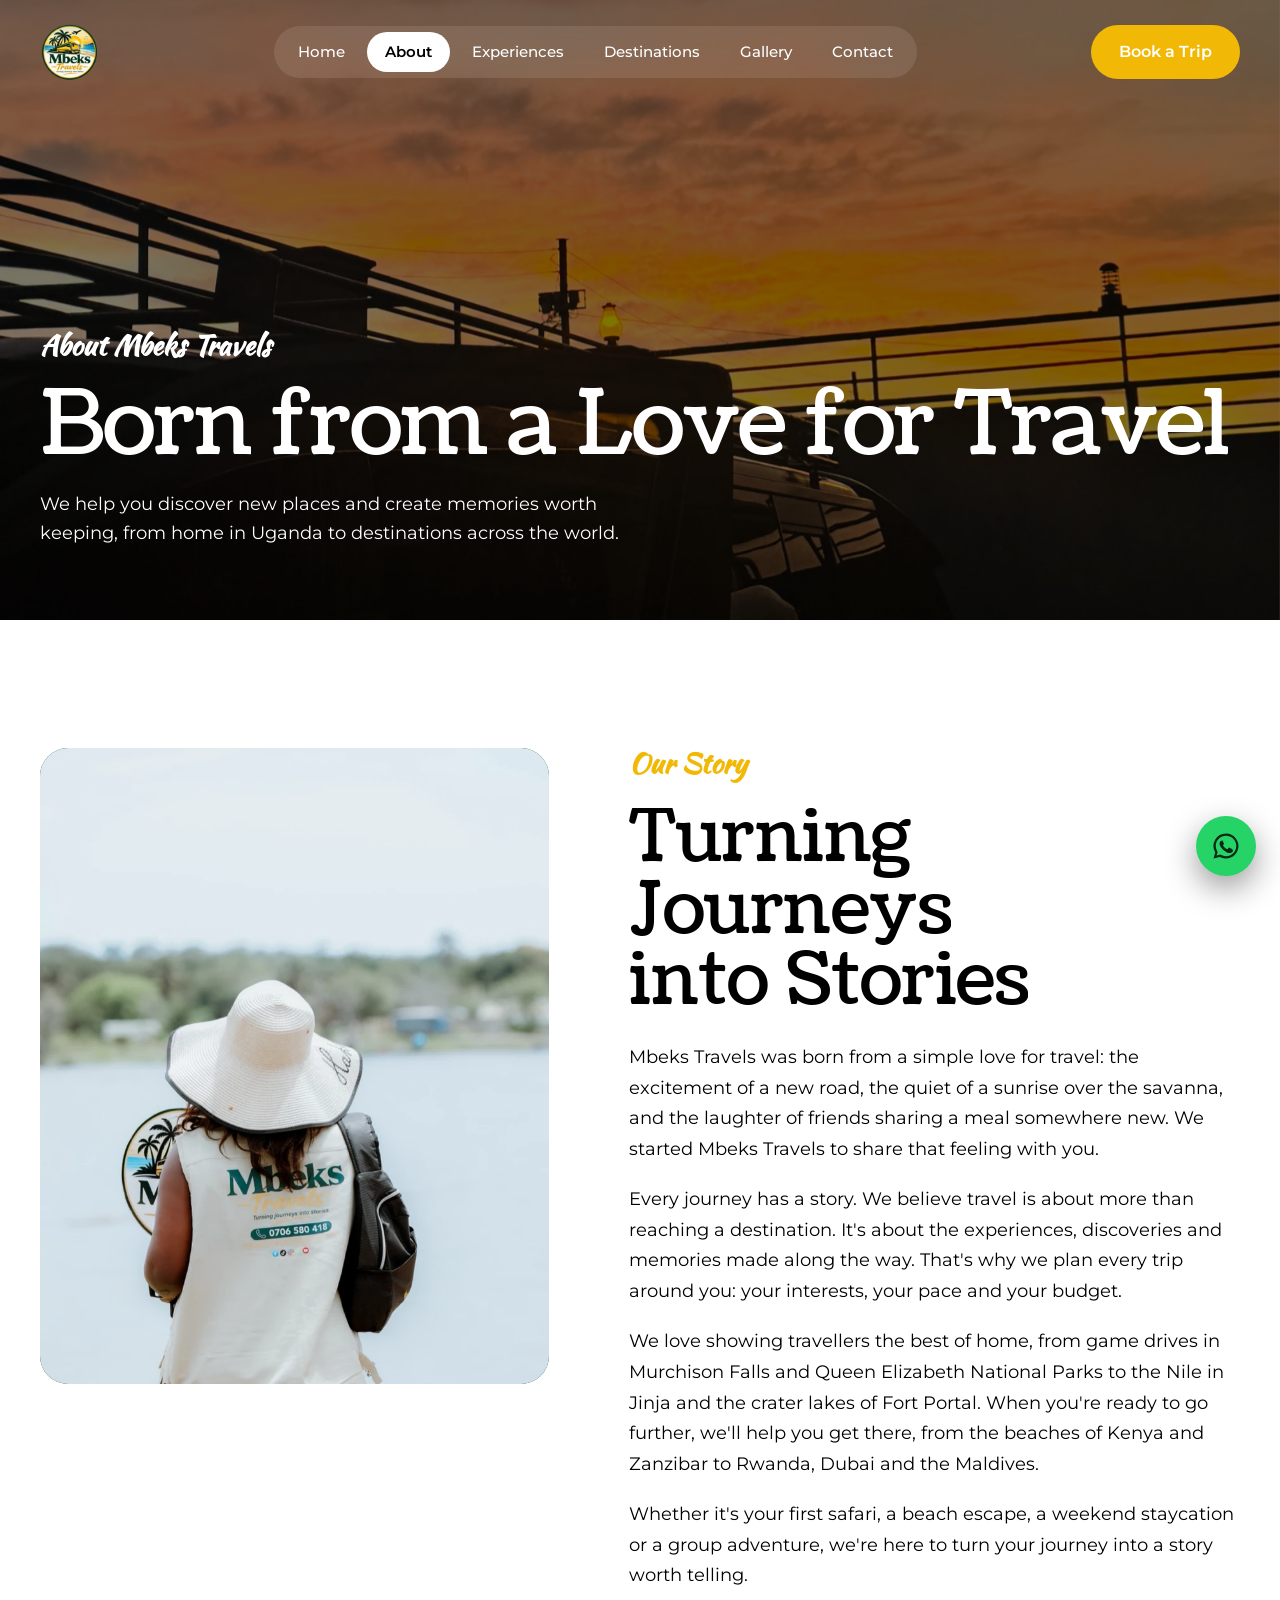
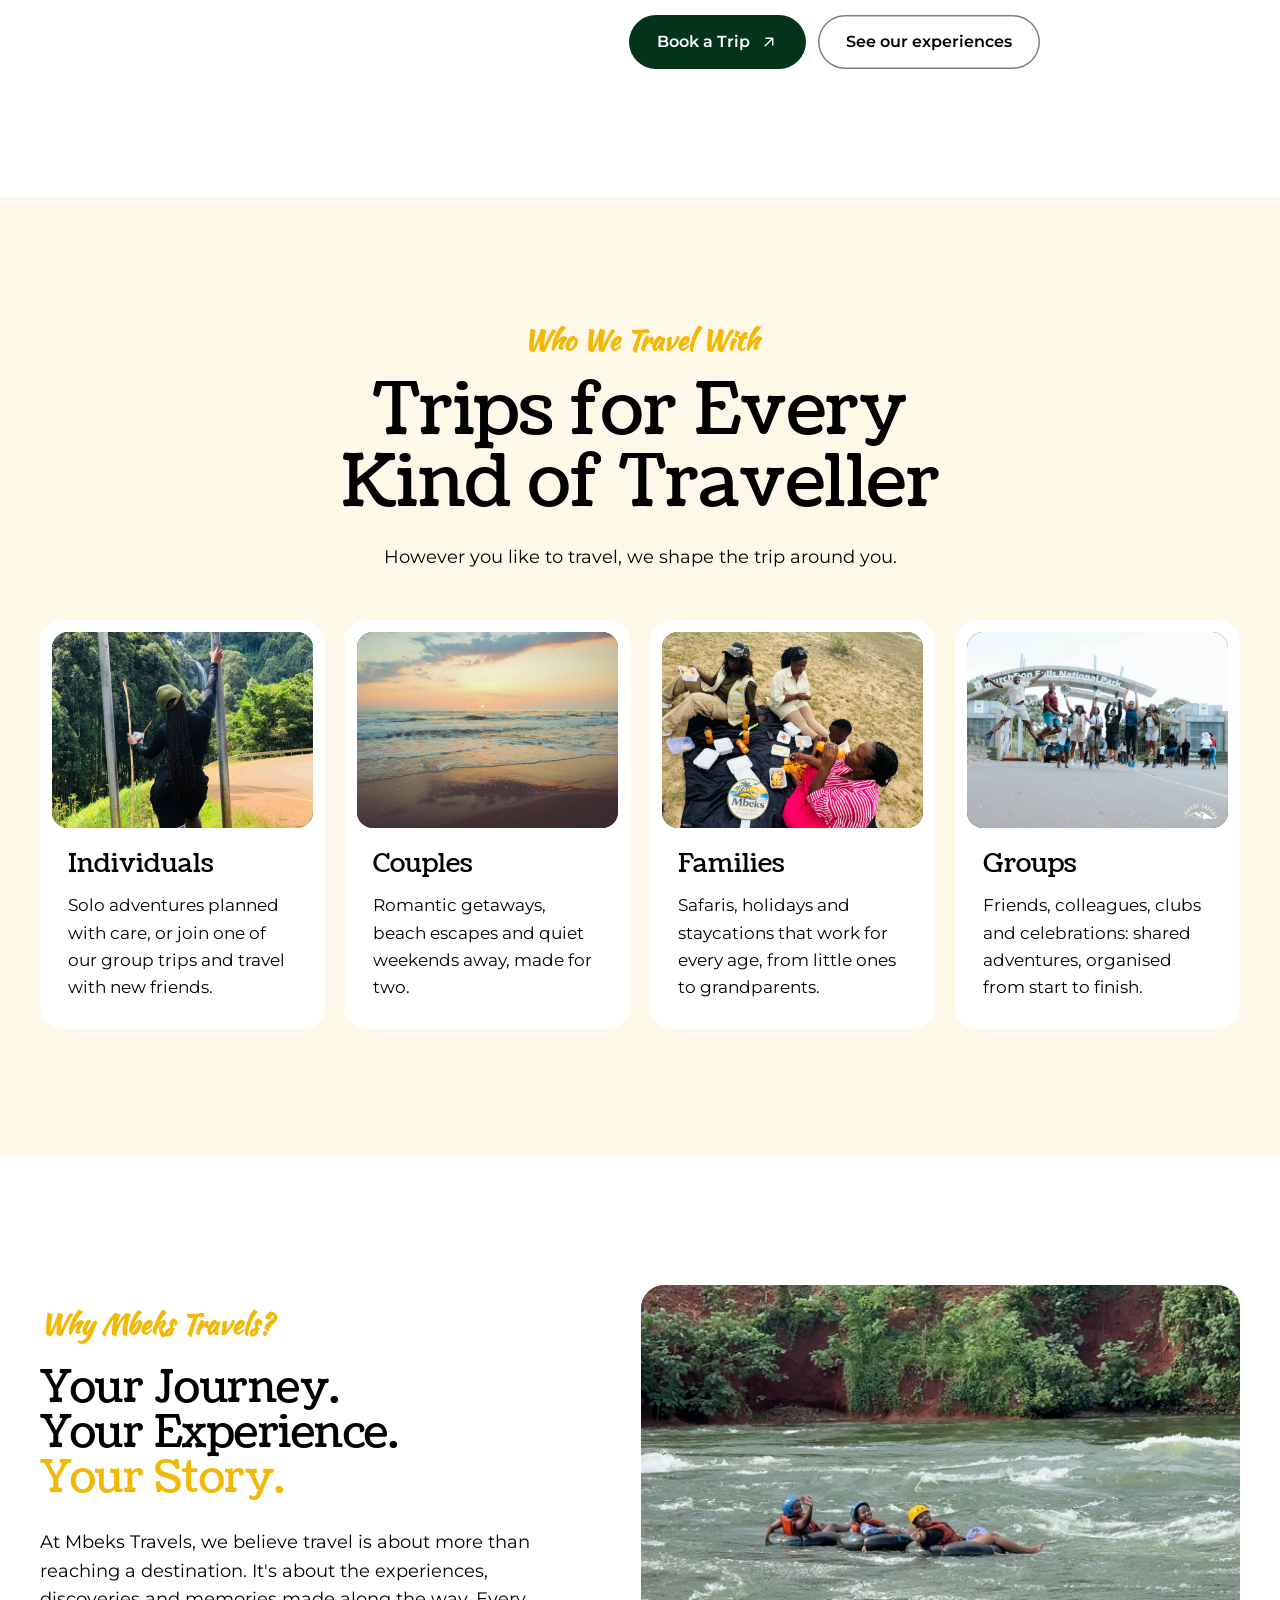
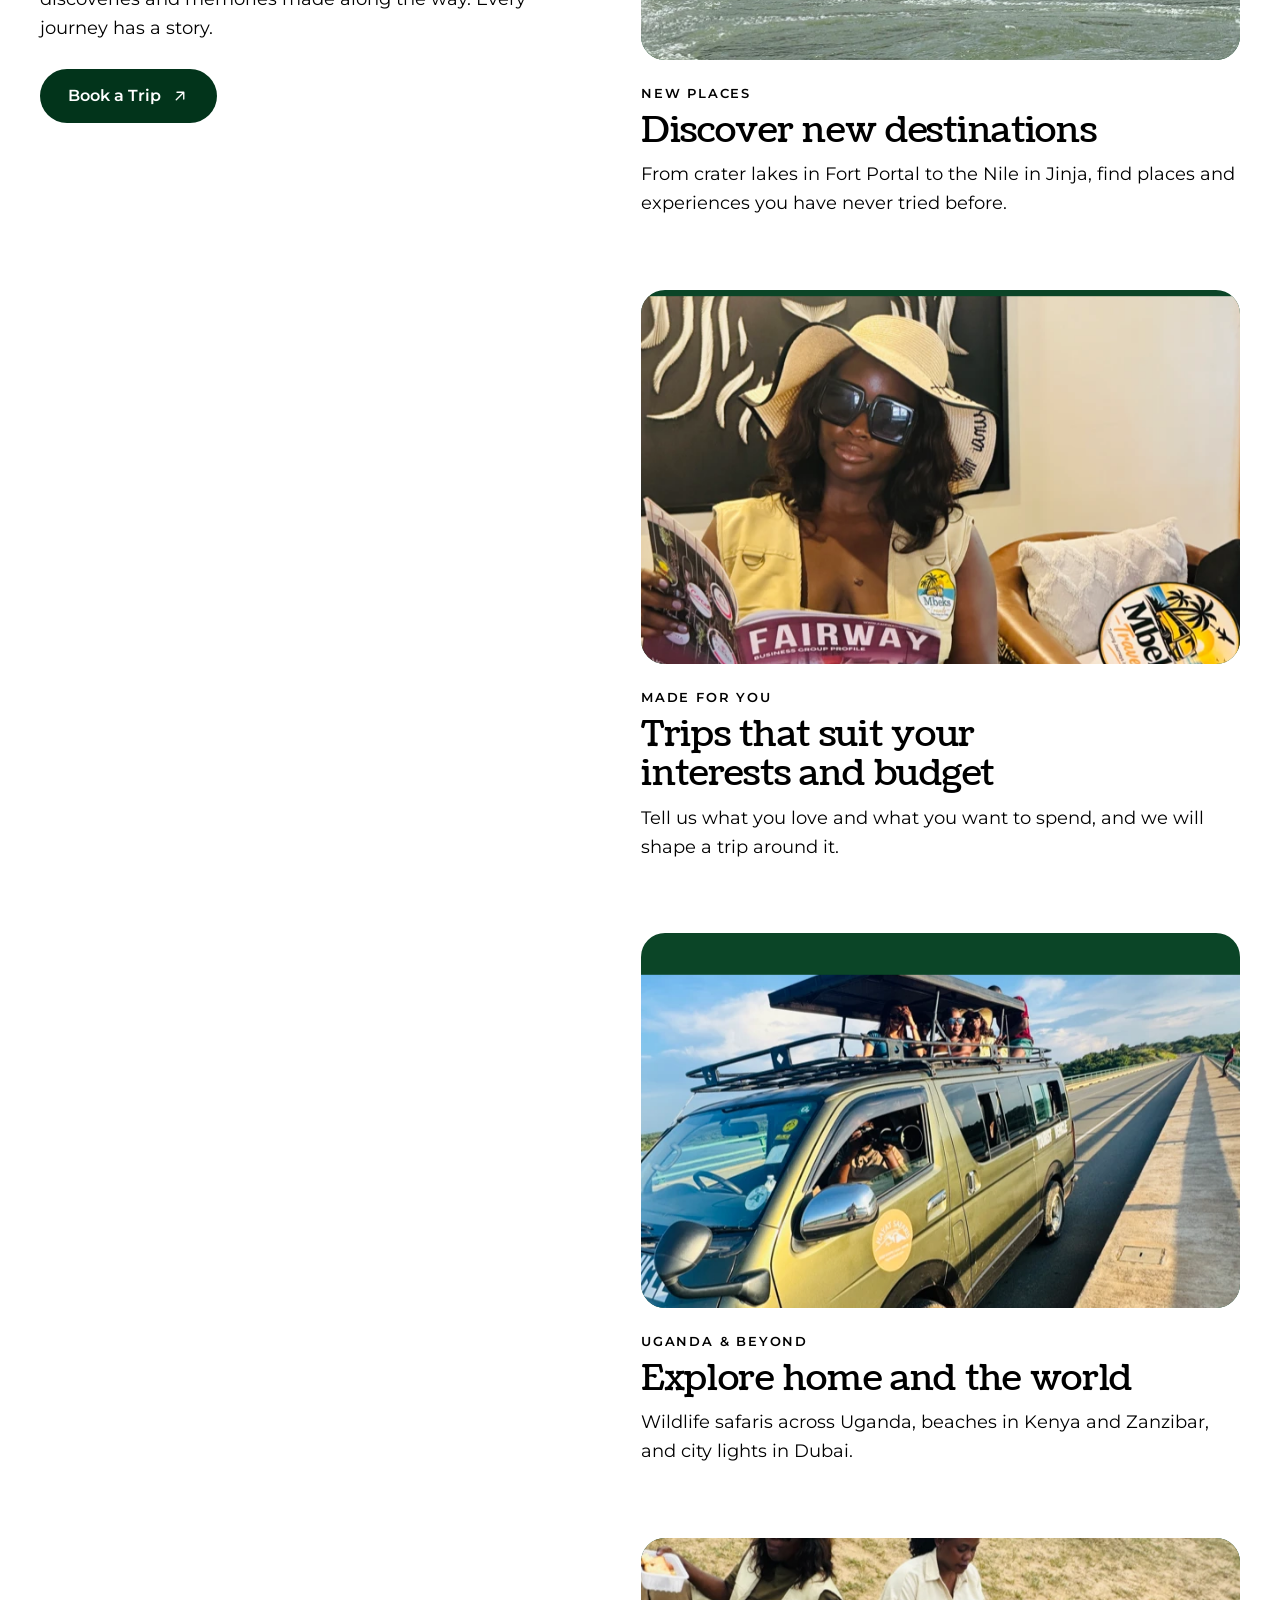
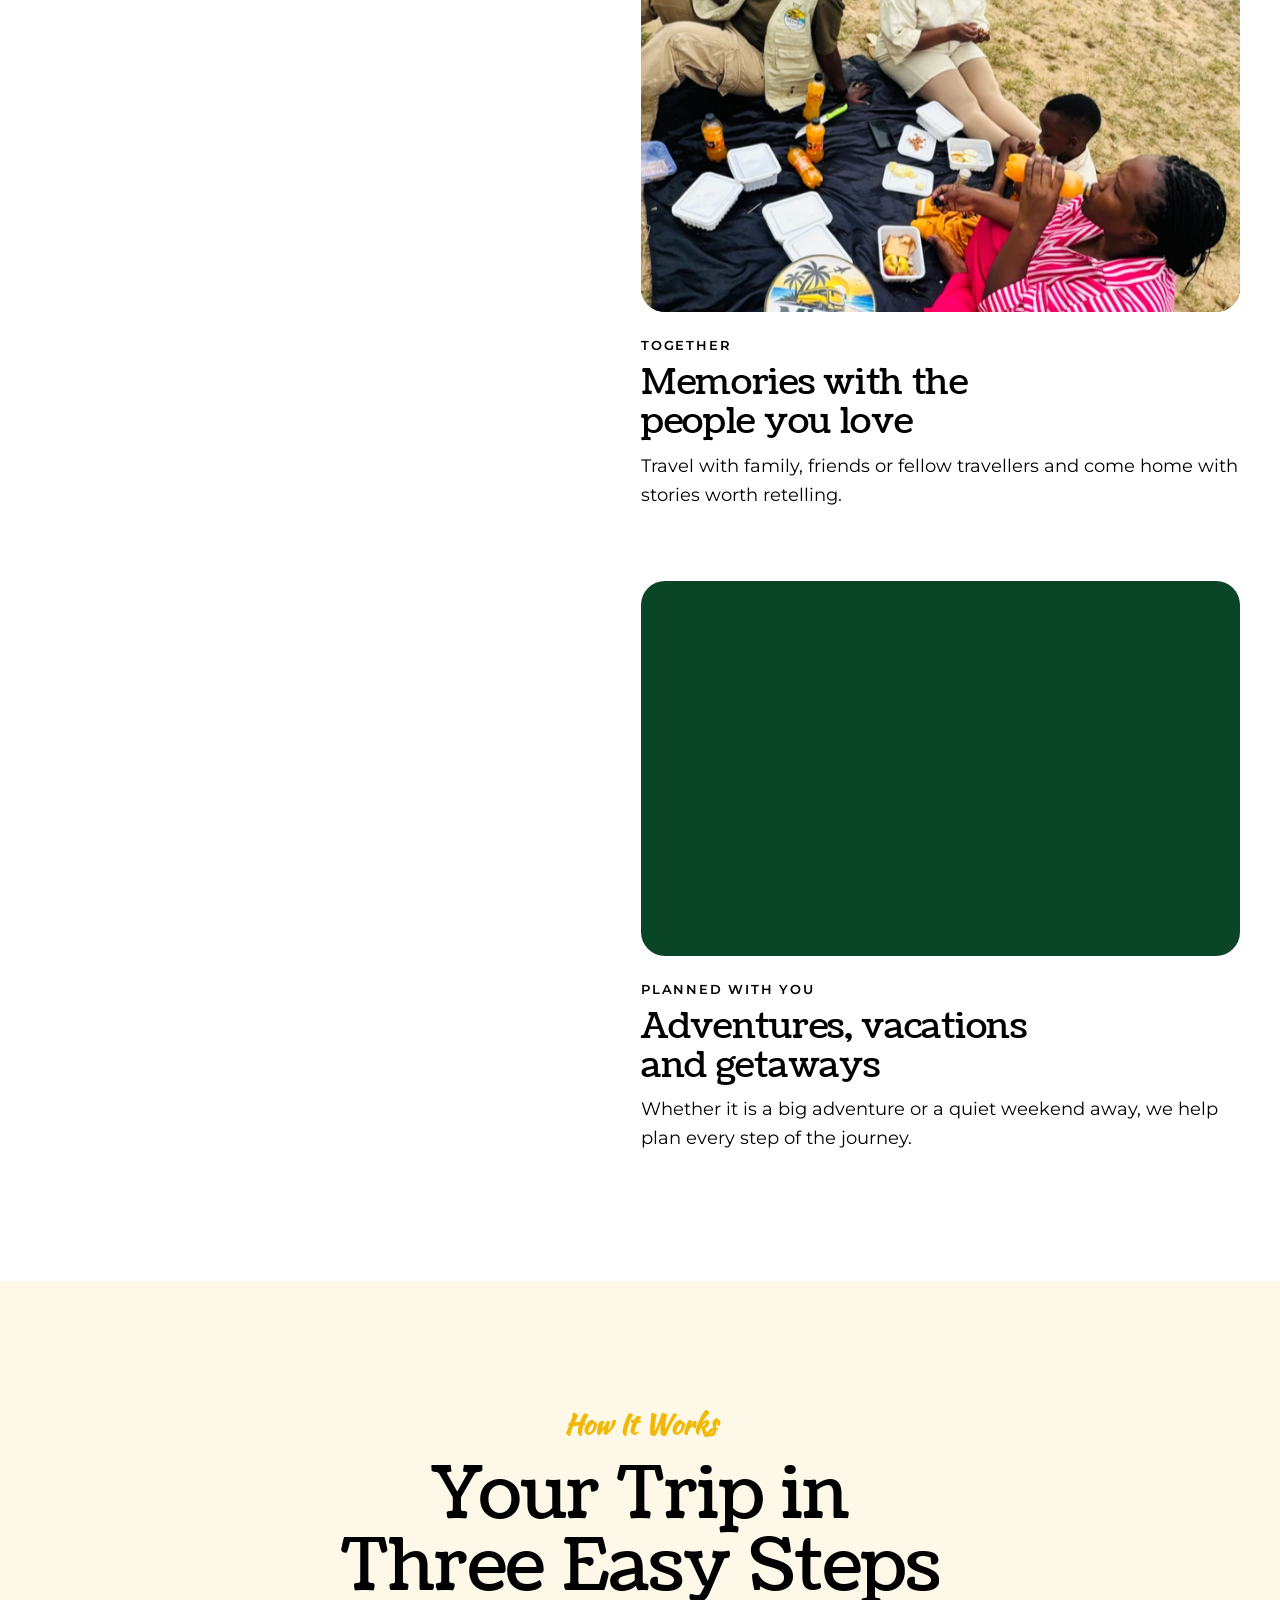
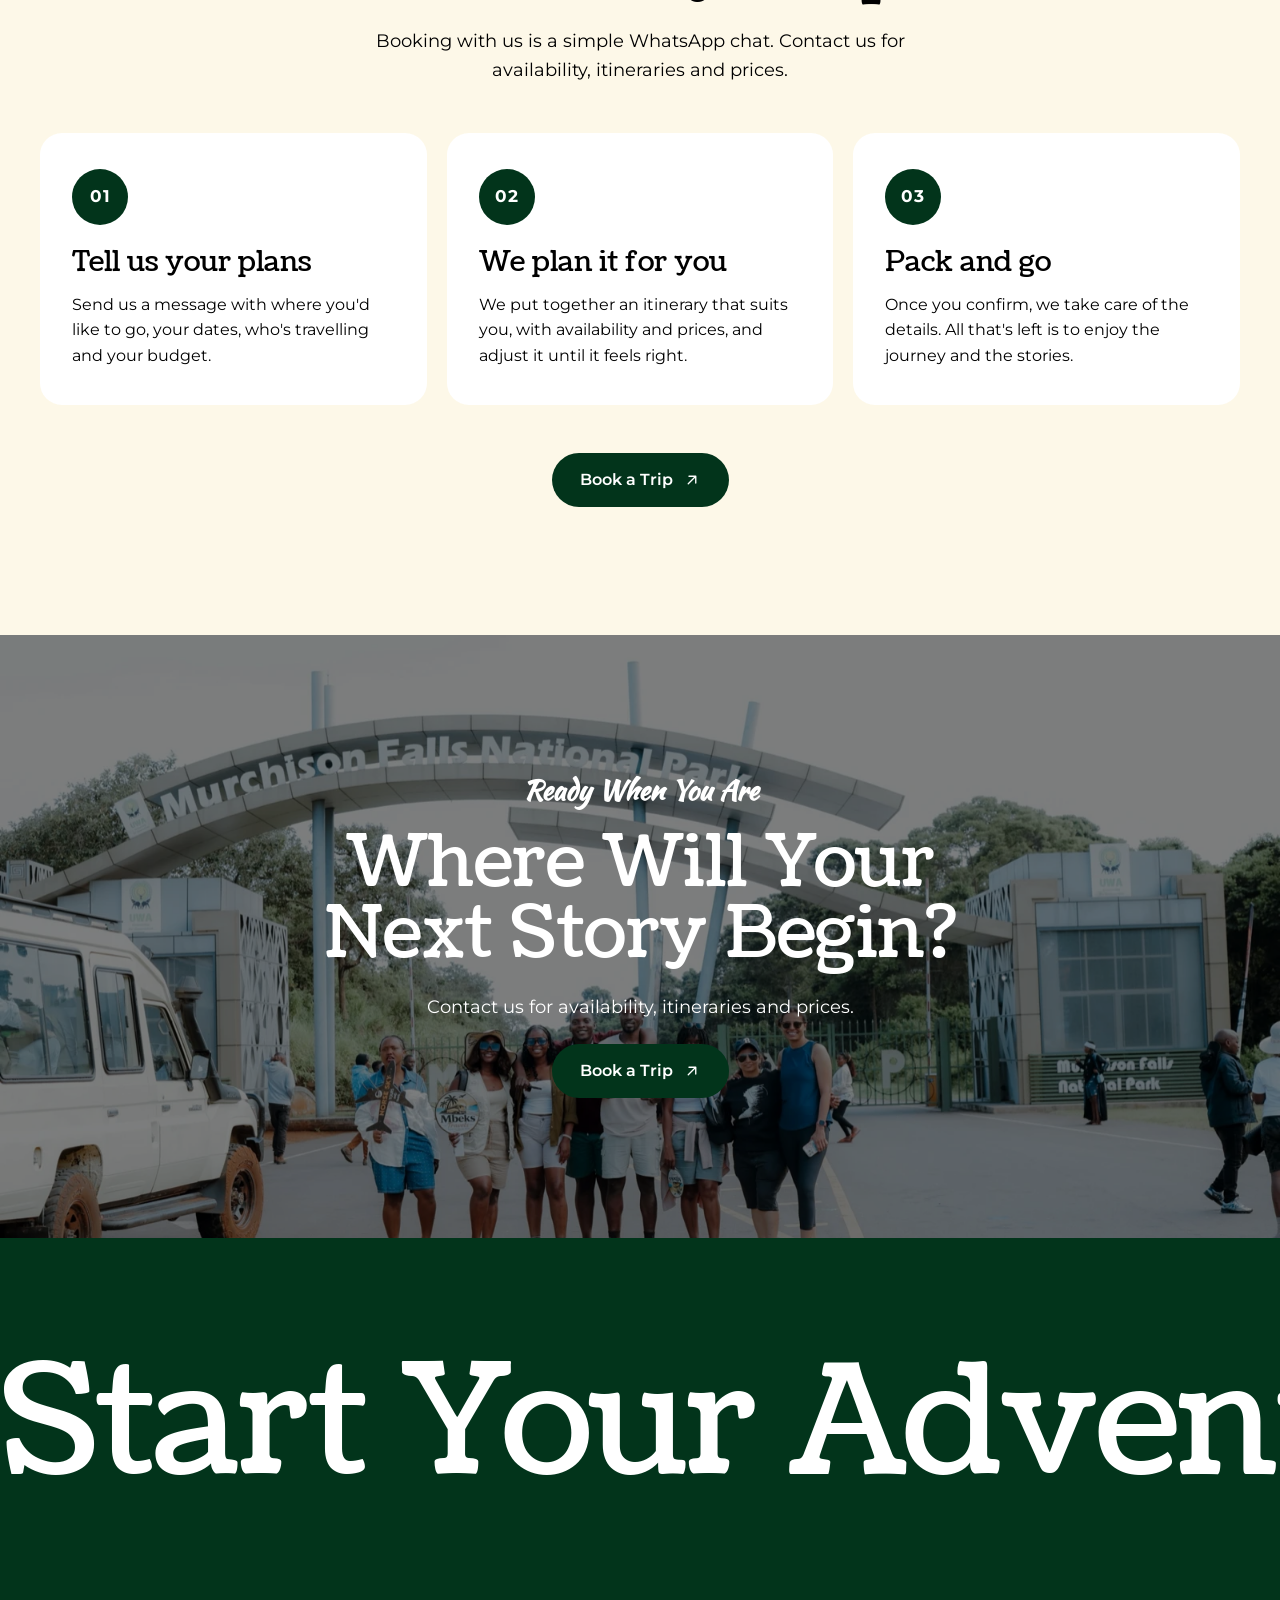
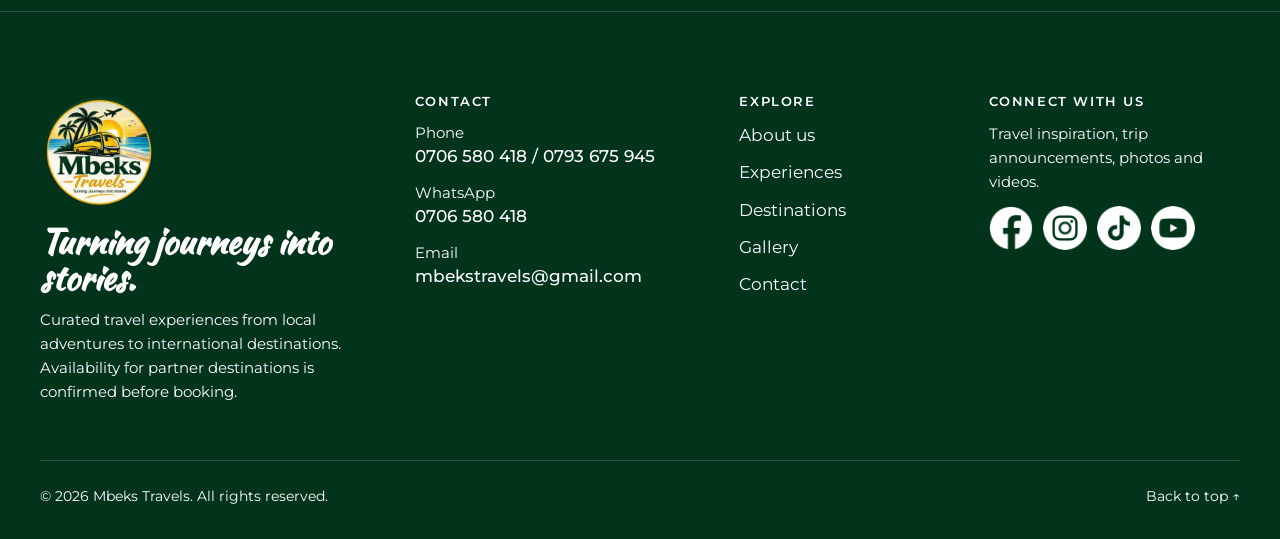
==== commit b416cc79: "First commit: Mbeks Travels website" ====
--- a/about.html
+++ b/about.html
@@ -323,7 +323,6 @@
             <li><a href="experience.html">Experiences</a></li>
             <li><a href="destinations.html">Destinations</a></li>
             <li><a href="gallery.html">Gallery</a></li>
-            <li><a href="blog.html">Blog</a></li>
             <li><a href="contacts.html">Contact</a></li>
           </ul>
         </nav>
@@ -334,10 +333,10 @@
           <!-- Social links are disabled until the client supplies profile URLs.
                To enable: replace <span class="social" …> with <a class="social" href="URL" aria-label="Name"> -->
           <ul class="socials">
-            <li><span class="social" title="Facebook (coming soon)"><svg class="icon" viewBox="0 0 24 24" fill="none" stroke="currentColor" stroke-width="1.8" stroke-linecap="round" stroke-linejoin="round" aria-hidden="true"><path d="M15 3h-2a4 4 0 0 0-4 4v3H6v4h3v7h4v-7h3l1-4h-4V7a1 1 0 0 1 1-1h2z"/></svg><span class="visually-hidden">Facebook (coming soon)</span></span></li>
-            <li><span class="social" title="Instagram (coming soon)"><svg class="icon" viewBox="0 0 24 24" fill="none" stroke="currentColor" stroke-width="1.8" stroke-linecap="round" stroke-linejoin="round" aria-hidden="true"><rect x="3" y="3" width="18" height="18" rx="5"/><circle cx="12" cy="12" r="4"/><circle cx="17.5" cy="6.5" r=".8"/></svg><span class="visually-hidden">Instagram (coming soon)</span></span></li>
-            <li><span class="social" title="TikTok (coming soon)"><svg class="icon" viewBox="0 0 24 24" fill="none" stroke="currentColor" stroke-width="1.8" stroke-linecap="round" stroke-linejoin="round" aria-hidden="true"><path d="M14 3v11a4 4 0 1 1-4-4M14 3c0 3 2 5 5 5"/></svg><span class="visually-hidden">TikTok (coming soon)</span></span></li>
-            <li><span class="social" title="YouTube (coming soon)"><svg class="icon" viewBox="0 0 24 24" fill="none" stroke="currentColor" stroke-width="1.8" stroke-linecap="round" stroke-linejoin="round" aria-hidden="true"><rect x="2" y="5" width="20" height="14" rx="4"/><path d="m10 9 5 3-5 3z"/></svg><span class="visually-hidden">YouTube (coming soon)</span></span></li>
+            <li><span class="social" title="Facebook (coming soon)"><img src="assets/images/icons/facebook.png" alt="Facebook (coming soon)" width="44" height="44" loading="lazy" decoding="async"></span></li>
+            <li><span class="social" title="Instagram (coming soon)"><img src="assets/images/icons/instagram.png" alt="Instagram (coming soon)" width="44" height="44" loading="lazy" decoding="async"></span></li>
+            <li><span class="social" title="TikTok (coming soon)"><img src="assets/images/icons/tiktok.png" alt="TikTok (coming soon)" width="44" height="44" loading="lazy" decoding="async"></span></li>
+            <li><span class="social" title="YouTube (coming soon)"><img src="assets/images/icons/youtube.png" alt="YouTube (coming soon)" width="44" height="44" loading="lazy" decoding="async"></span></li>
           </ul>
         </div>
       </div>
--- a/styles/style.css
+++ b/styles/style.css
@@ -1198,28 +1198,22 @@
 }
 
 .social {
-  display: grid;
-  place-items: center;
+  display: block;
   width: 44px;
   height: 44px;
   border-radius: var(--r-pill);
-  box-shadow: inset 0 0 0 1.5px rgba(255, 255, 255, .35);
-  color: #FFFFFF;
-  transition: background-color .2s, color .2s;
+  transition: transform .2s var(--ease), opacity .2s;
+}
+
+.social img {
+  display: block;
+  width: 100%;
+  height: 100%;
 }
 
 a.social:hover {
-  background: var(--gold);
-  color: var(--on-gold);
-}
-
-span.social {
-  opacity: .45;
-}
-
-.social .icon {
-  width: 18px;
-  height: 18px;
+  transform: translateY(-2px);
+  opacity: .85;
 }
 
 .footer-bottom {
--- a/styles/pages.css
+++ b/styles/pages.css
@@ -5,7 +5,7 @@
    1. Shared inner-page blocks (split, cards, CTA banner, jump links)
    2. About
    3. Experiences & destinations (detail rows, featured places)
-   4. Gallery (filters, masonry, lightbox)
+   4. Gallery (sticky filters, bento grid, lightbox)
    5. Contact (WhatsApp card, contact list, enquiry form)
    6. Blog article
    ========================================================================== */
@@ -305,71 +305,236 @@
 
 /* 4. Gallery
    ========================================================================== */
+.gallery-head {
+  margin-bottom: 40px;
+}
+
+/* Filter bar sticks below the header while you scroll the photos */
+.filters-bar {
+  position: sticky;
+  top: 16px;
+  z-index: 5;
+  display: flex;
+  justify-content: center;
+  margin-bottom: 32px;
+  transition: top .4s var(--ease);
+}
+
+body:has(.site-header.is-shown) .filters-bar {
+  top: 92px;
+}
+
 .filters {
   display: flex;
-  flex-wrap: wrap;
-  justify-content: center;
-  gap: 10px;
-  margin-bottom: 40px;
+  gap: 6px;
+  max-width: 100%;
+  padding: 6px;
+  overflow-x: auto;
+  border-radius: var(--r-pill);
+  background: rgba(255, 255, 255, .88);
+  box-shadow: 0 0 0 1px var(--line), 0 12px 32px rgba(2, 52, 27, .1);
+  backdrop-filter: blur(12px);
+  -webkit-backdrop-filter: blur(12px);
+  scrollbar-width: none;
+}
+
+.filters::-webkit-scrollbar {
+  display: none;
 }
 
 .filter {
-  min-height: 46px;
-  padding: 0 22px;
+  display: inline-flex;
+  flex: none;
+  align-items: center;
+  gap: 8px;
+  min-height: 44px;
+  padding: 0 18px;
   border: 0;
   border-radius: var(--r-pill);
-  background: var(--chip);
-  box-shadow: inset 0 0 0 1px var(--chip-line);
+  background: transparent;
+  color: var(--text);
   font: 600 15px/20px var(--fb);
+  white-space: nowrap;
   transition: background-color .2s, color .2s;
 }
 
 .filter:hover {
-  background: rgba(2, 52, 27, .1);
+  background: rgba(2, 52, 27, .06);
+}
+
+.filter__count {
+  display: grid;
+  place-items: center;
+  min-width: 24px;
+  height: 24px;
+  padding: 0 6px;
+  border-radius: var(--r-pill);
+  background: rgba(2, 52, 27, .08);
+  font-size: 12px;
 }
 
 .filter[aria-pressed="true"] {
   background: var(--leaf);
-  box-shadow: none;
   color: #FFFFFF;
 }
 
-/* Masonry via CSS columns */
-.masonry {
-  columns: 3 320px;
-  column-gap: 20px;
+.filter[aria-pressed="true"] .filter__count {
+  background: var(--gold);
+  color: var(--on-gold);
+}
+
+/* Bento grid: dense rows with feature, tall and wide tiles */
+.photo-grid {
+  display: grid;
+  grid-template-columns: repeat(4, minmax(0, 1fr));
+  grid-auto-rows: 240px;
+  grid-auto-flow: dense;
+  gap: 16px;
+  margin: 0;
   padding: 0;
   list-style: none;
 }
 
-.masonry li {
-  margin-bottom: 20px;
-  break-inside: avoid;
-}
-
-.masonry li[hidden] {
+.photo-grid__item--feature {
+  grid-column: span 2;
+  grid-row: span 2;
+}
+
+.photo-grid__item--tall {
+  grid-row: span 2;
+}
+
+.photo-grid__item--wide {
+  grid-column: span 2;
+}
+
+.photo-grid__item[hidden] {
   display: none;
 }
 
-.masonry__btn {
+.photo-grid__item.is-in {
+  animation: photo-in .5s var(--ease) both;
+}
+
+@keyframes photo-in {
+  from { opacity: 0; transform: scale(.96); }
+}
+
+.photo-grid__btn {
+  position: relative;
   display: block;
   width: 100%;
+  height: 100%;
   padding: 0;
+  overflow: hidden;
   border: 0;
   border-radius: var(--r-card);
-  overflow: hidden;
   background: var(--night-2);
   cursor: zoom-in;
 }
 
-.masonry__btn img {
+.photo-grid__btn img {
   width: 100%;
-  height: auto;
-  transition: transform .6s var(--ease), opacity .3s;
-}
-
-.masonry__btn:hover img {
-  transform: scale(1.04);
+  height: 100%;
+  object-fit: cover;
+  transition: transform .8s var(--ease);
+}
+
+.photo-grid__btn:hover img,
+.photo-grid__btn:focus-visible img {
+  transform: scale(1.06);
+}
+
+/* Caption slides up on hover / focus */
+.photo-grid__cap {
+  position: absolute;
+  inset: auto 12px 12px;
+  display: flex;
+  flex-direction: column;
+  align-items: flex-start;
+  gap: 8px;
+  padding: 14px 16px;
+  border-radius: 16px;
+  background: rgba(0, 0, 0, .55);
+  backdrop-filter: blur(8px);
+  -webkit-backdrop-filter: blur(8px);
+  color: #FFFFFF;
+  text-align: left;
+  opacity: 0;
+  transform: translateY(12px);
+  transition: opacity .35s var(--ease), transform .35s var(--ease);
+}
+
+.photo-grid__btn:hover .photo-grid__cap,
+.photo-grid__btn:focus-visible .photo-grid__cap {
+  opacity: 1;
+  transform: none;
+}
+
+.photo-grid__tag {
+  padding: 4px 10px;
+  border-radius: var(--r-pill);
+  background: var(--gold);
+  color: var(--on-gold);
+  font: 700 11px/14px var(--fb);
+  letter-spacing: 1px;
+  text-transform: uppercase;
+}
+
+.photo-grid__text {
+  font: 500 14px/1.4 var(--fb);
+}
+
+.photo-grid__item:not(.photo-grid__item--feature):not(.photo-grid__item--wide) .photo-grid__text {
+  display: -webkit-box;
+  overflow: hidden;
+  -webkit-line-clamp: 2;
+  -webkit-box-orient: vertical;
+}
+
+@media (max-width: 1079px) {
+  .photo-grid {
+    grid-template-columns: repeat(3, minmax(0, 1fr));
+    grid-auto-rows: 210px;
+  }
+}
+
+@media (max-width: 819px) {
+  .gallery-head {
+    margin-bottom: 28px;
+  }
+
+  .filters-bar {
+    top: 12px;
+    justify-content: flex-start;
+    margin-inline: calc(var(--gutter) * -1);
+    padding-inline: var(--gutter);
+  }
+
+  body:has(.site-header.is-shown) .filters-bar {
+    top: 84px;
+  }
+
+  .filter {
+    min-height: 40px;
+    padding: 0 14px;
+    font-size: 14px;
+  }
+
+  .photo-grid {
+    grid-template-columns: repeat(2, minmax(0, 1fr));
+    grid-auto-rows: 170px;
+    gap: 10px;
+  }
+
+  .photo-grid__btn {
+    border-radius: 16px;
+  }
+
+  /* No hover on phones: hide captions, the viewer shows them */
+  .photo-grid__cap {
+    display: none;
+  }
 }
 
 /* Lightbox (native <dialog>) */
@@ -411,8 +576,23 @@
 }
 
 .lightbox__caption {
-  color: var(--para);
+  display: flex;
+  flex-direction: column;
+  align-items: center;
+  gap: 10px;
+  color: #FFFFFF;
   text-align: center;
+}
+
+.lightbox__meta {
+  display: flex;
+  align-items: center;
+  gap: 12px;
+}
+
+.lightbox__count {
+  font: 700 14px/1 var(--fb);
+  letter-spacing: 1.5px;
 }
 
 .lightbox__btn {
@@ -453,25 +633,6 @@
 }
 
 @media (max-width: 819px) {
-  .filters {
-    justify-content: flex-start;
-    margin-bottom: 28px;
-  }
-
-  .filter {
-    padding: 0 16px;
-    font-size: 14px;
-  }
-
-  .masonry {
-    columns: 2;
-    column-gap: 12px;
-  }
-
-  .masonry li {
-    margin-bottom: 12px;
-  }
-
   .lightbox {
     padding: 72px 16px 96px;
   }
